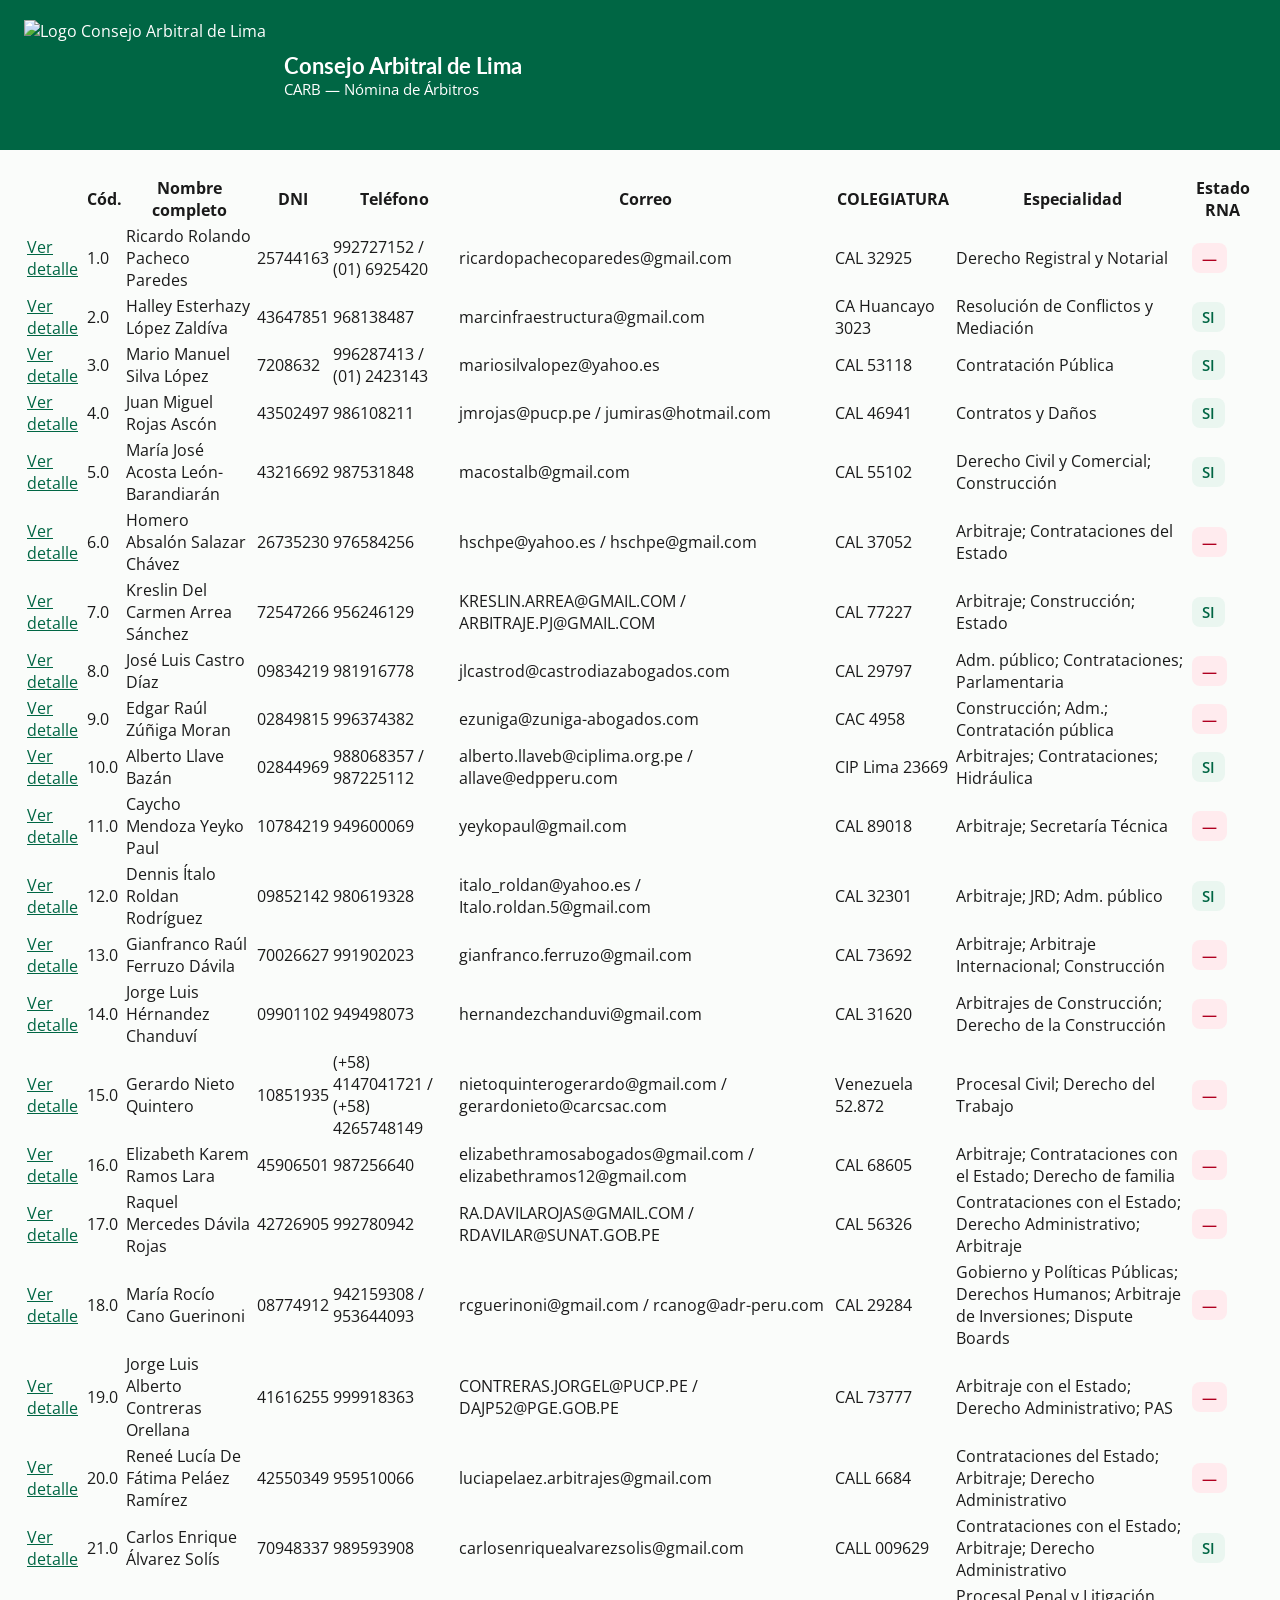
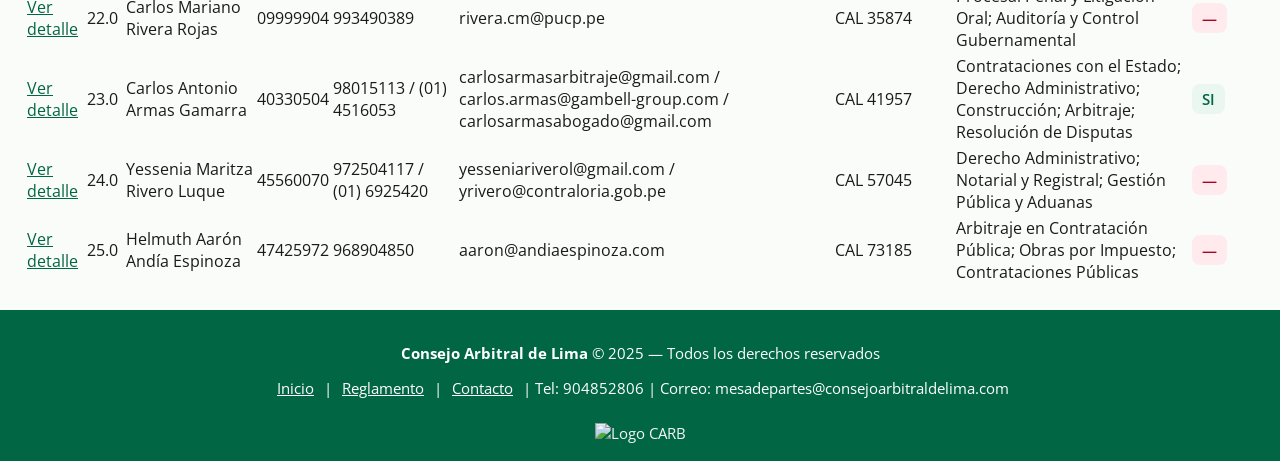
==== Arbitros.html @ 870c0540 "Rename file from 'Nomina de Arbitros para Mesa Virtual.html' to 'Arbitros.html'" ====
<!DOCTYPE html>
<html lang="es">
<head>
<meta charset="utf-8" />
<title>Nómina de Árbitros — Consejo Arbitral de Lima</title>
<meta name="viewport" content="width=device-width, initial-scale=1" />
<link href="https://fonts.googleapis.com/css2?family=Lato:wght@700&family=Open+Sans:wght@400;500&display=swap" rel="stylesheet">
<link rel="stylesheet" href="https://cdn.datatables.net/1.13.6/css/jquery.dataTables.min.css">
<link rel="stylesheet" href="https://cdn.datatables.net/responsive/2.5.0/css/responsive.dataTables.min.css">
<link rel="stylesheet" href="https://cdn.datatables.net/buttons/2.4.1/css/buttons.dataTables.min.css">

<style>
:root{
  --verde: #006644;
  --verde-pastel: #eaf6f0;
  --rojo-suave: #ffebee;
  --fondo: #fafcfa;
  --texto: #1a1a1a;
}
html, body {margin:0; height:100%; background:var(--fondo); color:var(--texto); font-family:'Open Sans',sans-serif;}
.watermark {
  position:fixed; top:50%; left:50%; transform:translate(-50%,-50%);
  width:60vmin; height:60vmin;
  background:url('https://img1.wsimg.com/isteam/ip/ae18afb4-3c73-4098-bfc8-e108d3eff693/blob-802ab36.png/:/rs=w:600,h:450') center/contain no-repeat;
  opacity:0.05; pointer-events:none; z-index:0;
}
.page {position:relative; z-index:1; display:flex; flex-direction:column; min-height:100vh;}
header {
  background:var(--verde); color:white; padding:20px 24px;
  display:flex; align-items:center; justify-content:space-between; flex-wrap:wrap;
}
header .branding {display:flex; align-items:center; gap:18px;}
header img {height:110px; object-fit:contain;}
header h1 {font-family:'Lato',sans-serif; margin:0; font-size:22px;}
header p {margin:0; font-size:15px;}
main {padding:24px; flex:1;}
table.dataTable thead th {background:var(--verde); color:white;}
.badge {padding:5px 10px; border-radius:8px; font-weight:600; font-size:0.95rem;}
.badge.verde {background:var(--verde-pastel); color:var(--verde);}
.badge.rojo {background:var(--rojo-suave); color:#b00020;}
.dt-control {cursor:pointer; color:var(--verde); text-decoration:underline;}
.detalle {background:white; border:1px solid #ddd; padding:12px; border-radius:10px; margin:6px 0;}
footer {
  background:var(--verde); color:white; text-align:center; padding:18px 20px; font-size:15px;
}
footer a {color:white; text-decoration:underline; margin:0 6px;}
footer img {height:120px; margin-top:10px; opacity:0.95;}
</style>
</head>
<body>
<div class="watermark" aria-hidden="true"></div>
<div class="page">
  <header>
    <div class="branding">
      <img src="https://img1.wsimg.com/isteam/ip/ae18afb4-3c73-4098-bfc8-e108d3eff693/blob-802ab36.png/:/rs=w:600,h:450" alt="Logo Consejo Arbitral de Lima" />
      <div>
        <h1>Consejo Arbitral de Lima</h1>
        <p>CARB — Nómina de Árbitros</p>
      </div>
    </div>
  </header>

  <main>
    <table id="arbitros" class="display nowrap" style="width:100%">
      <thead>
        <tr>
          <th></th><th>Cód.</th><th>Nombre completo</th><th>DNI</th><th>Teléfono</th><th>Correo</th><th>COLEGIATURA</th><th>Especialidad</th><th>Estado RNA</th>
        </tr>
      </thead>
      <tbody>
      <tr data-detalle='{"formacion":"Maestría en Derecho Registral y Notarial (USMP); Abogado PUCP","cursos":"Seminario Derecho y Publicidad; Congreso Internacional de Derecho Procesal","capacitaciones":"","horas":"—"}'>
        <td class="dt-control">Ver detalle</td><td>1.0</td><td>Ricardo Rolando Pacheco Paredes</td><td>25744163</td><td>992727152 / (01) 6925420</td><td>ricardopachecoparedes@gmail.com</td><td>CAL 32925</td><td>Derecho Registral y Notarial</td><td><span class="badge rojo">—</span></td>
      </tr>
      <tr data-detalle='{"formacion":"UPLA Derecho; Maestría en Resolución de Conflictos y Mediación","cursos":"Contratos estandarizados; Negociación Colectiva (32h); Arbitraje en contrataciones del Estado","capacitaciones":"Conflictos socio-ambientales; Contrataciones con el Estado","horas":"1168"}'>
        <td class="dt-control">Ver detalle</td><td>2.0</td><td>Halley Esterhazy López Zaldíva</td><td>43647851</td><td>968138487</td><td>marcinfraestructura@gmail.com</td><td>CA Huancayo 3023</td><td>Resolución de Conflictos y Mediación</td><td><span class="badge verde">SI</span></td>
      </tr>
      <tr data-detalle='{"formacion":"Máster en Derecho de Contratación Pública (UCLM); Doctorado en Derecho (U. Garcilaso)","cursos":"Diplomados en contratación pública y derecho administrativo","capacitaciones":"+40 seminarios y congresos en arbitraje y construcción","horas":"5299"}'>
        <td class="dt-control">Ver detalle</td><td>3.0</td><td>Mario Manuel Silva López</td><td>7208632</td><td>996287413 / (01) 2423143</td><td>mariosilvalopez@yahoo.es</td><td>CAL 53118</td><td>Contratación Pública</td><td><span class="badge verde">SI</span></td>
      </tr>
      <tr data-detalle='{
        "formacion":"Máster en Contratación Pública; Especialización en Derecho de Contratos y Daños; Gerencia de Proyectos de Infraestructura; Derecho de la Construcción",
        "cursos":"Programas en arbitraje (120h), contratación pública (171–384h), obras públicas (384h)",
        "capacitaciones":"Arbitraje en Lima, UPC, PUCP y ESAN",
        "horas":"2487.4"
      }'>
        <td class="dt-control">Ver detalle</td>
        <td>4.0</td>
        <td>Juan Miguel Rojas Ascón</td>
        <td>43502497</td>
        <td>986108211</td>
        <td>jmrojas@pucp.pe / jumiras@hotmail.com</td>
        <td>CAL 46941</td>
        <td>Contratos y Daños</td>
        <td><span class="badge verde">SI</span></td>
      </tr>
      <tr data-detalle='{
        "formacion":"Titulada en Derecho (U. Lima)",
        "cursos":"Arbitraje internacional, arbitraje con el Estado, simposios y programas de especialización en arbitraje comercial",
        "capacitaciones":"CBAr-ITA-CCBC Joint Conference; diversos simposios",
        "horas":"—"
      }'>
        <td class="dt-control">Ver detalle</td>
        <td>5.0</td>
        <td>María José Acosta León-Barandiarán</td>
        <td>43216692</td>
        <td>987531848</td>
        <td>macostalb@gmail.com</td>
        <td>CAL 55102</td>
        <td>Derecho Civil y Comercial; Construcción</td>
        <td><span class="badge verde">SI</span></td>
      </tr>
      <tr data-detalle='{
        "formacion":"UPN Derecho; Maestría UN Cajamarca; Doctorado UPN Trujillo; múltiples especializaciones",
        "cursos":"Contrataciones del Estado; Derecho Administrativo para Árbitros; Arbitraje; formación de conciliadores",
        "capacitaciones":"+30 cursos y congresos en arbitraje, inversiones y DRBF",
        "horas":"769"
      }'>
        <td class="dt-control">Ver detalle</td>
        <td>6.0</td>
        <td>Homero Absalón Salazar Chávez</td>
        <td>26735230</td>
        <td>976584256</td>
        <td>hschpe@yahoo.es / hschpe@gmail.com</td>
        <td>CAL 37052</td>
        <td>Arbitraje; Contrataciones del Estado</td>
        <td><span class="badge rojo">—</span></td>
      </tr>
      <tr data-detalle='{
        "formacion":"Master in Business and Company Law; Maestría en Solución de Conflictos; Derecho Civil",
        "cursos":"Arbitraje comercial internacional; Derecho Administrativo (120h); JRD; construcción",
        "capacitaciones":"+15 congresos y seminarios (Bocconi, IPA, etc.)",
        "horas":"567"
      }'>
        <td class="dt-control">Ver detalle</td>
        <td>7.0</td>
        <td>Kreslin Del Carmen Arrea Sánchez</td>
        <td>72547266</td>
        <td>956246129</td>
        <td>KRESLIN.ARREA@GMAIL.COM / ARBITRAJE.PJ@GMAIL.COM</td>
        <td>CAL 77227</td>
        <td>Arbitraje; Construcción; Estado</td>
        <td><span class="badge verde">SI</span></td>
      </tr>
      <tr data-detalle='{
        "formacion":"Abogado (USMP); Maestría en Derecho Procesal General (USMP)",
        "cursos":"Programas en derecho administrativo y contrataciones; JRD; arbitraje internacional",
        "capacitaciones":"+15 eventos y semanas arbitrales",
        "horas":"1722.5"
      }'>
        <td class="dt-control">Ver detalle</td>
        <td>8.0</td>
        <td>José Luis Castro Díaz</td>
        <td>09834219</td>
        <td>981916778</td>
        <td>jlcastrod@castrodiazabogados.com</td>
        <td>CAL 29797</td>
        <td>Adm. público; Contrataciones; Parlamentaria</td>
        <td><span class="badge rojo">—</span></td>
      </tr>
      <tr data-detalle='{
        "formacion":"Abogado (U. Piura); Maestría en Derecho de la Empresa (PUCP); Especialización en Derecho de la Construcción; JRD sector construcción",
        "cursos":"Programa de especialización en derecho de la construcción; PMO; Dispute Boards; contrataciones del Estado",
        "capacitaciones":"PUCP, CCL, seminarios en arbitraje y construcción",
        "horas":"1502"
      }'>
        <td class="dt-control">Ver detalle</td>
        <td>9.0</td>
        <td>Edgar Raúl Zúñiga Moran</td>
        <td>02849815</td>
        <td>996374382</td>
        <td>ezuniga@zuniga-abogados.com</td>
        <td>CAC 4958</td>
        <td>Construcción; Adm.; Contratación pública</td>
        <td><span class="badge rojo">—</span></td>
      </tr>
      <tr data-detalle='{
        "formacion":"Ingeniero Civil (PUCP); Especialización en Represas y Estructuras Hidráulicas (Munich); Maestría en Project Management (Barcelona)",
        "cursos":"Arbitrajes; Contrataciones con el Estado; Hidráulica y Modelos; JRD; ISO 9001/37001; MS Project",
        "capacitaciones":"+40 actividades técnicas y de arbitraje",
        "horas":"1434"
      }'>
        <td class="dt-control">Ver detalle</td>
        <td>10.0</td>
        <td>Alberto Llave Bazán</td>
        <td>02844969</td>
        <td>988068357 / 987225112</td>
        <td>alberto.llaveb@ciplima.org.pe / allave@edpperu.com</td>
        <td>CIP Lima 23669</td>
        <td>Arbitrajes; Contrataciones; Hidráulica</td>
        <td><span class="badge verde">SI</span></td>
      </tr>
      <tr data-detalle='{
        "formacion":"Bachiller y Abogado (UPCIE); Maestría en Gerencia Empresarial (en curso)",
        "cursos":"Diplomado en arbitraje (120h); Secretaría Arbitral; múltiples cursos de arbitraje y auditorías ISO",
        "capacitaciones":"Amplia lista (penal, administrativo, gestión pública, psicología forense, etc.)",
        "horas":"1742"
      }'>
        <td class="dt-control">Ver detalle</td>
        <td>11.0</td>
        <td>Caycho Mendoza Yeyko Paul</td>
        <td>10784219</td>
        <td>949600069</td>
        <td>yeykopaul@gmail.com</td>
        <td>CAL 89018</td>
        <td>Arbitraje; Secretaría Técnica</td>
        <td><span class="badge rojo">—</span></td>
      </tr>
      <tr data-detalle='{
        "formacion":"Abogado (UNMSM); Maestría en Derecho Civil y Comercial (UNFV)",
        "cursos":"Arbitraje contrataciones públicas; Derecho administrativo; JRD; Energía y concesiones",
        "capacitaciones":"PUCP, ESAN, UCH, UNMSM; post títulos en derecho público y contratación estatal",
        "horas":"—"
      }'>
        <td class="dt-control">Ver detalle</td>
        <td>12.0</td>
        <td>Dennis Ítalo Roldan Rodríguez</td>
        <td>09852142</td>
        <td>980619328</td>
        <td>italo_roldan@yahoo.es / Italo.roldan.5@gmail.com</td>
        <td>CAL 32301</td>
        <td>Arbitraje; JRD; Adm. público</td>
        <td><span class="badge verde">SI</span></td>
      </tr>
      <tr data-detalle='{
        "formacion":"USMP Maestría en Solución de Conflictos; UNIR (España) Máster en Arbitraje Internacional; UNMSM Maestría en Derecho Civil y Comercial; Universidades México/España maestría en diseño y dirección de proyectos",
        "cursos":"Ética e integridad pública; APPs y Obras por Impuestos; G2G; Gestión de riesgos; Invierte.pe; Derecho civil y corporativo; Gestión de proyectos (PMI, PMBOK, Agile); FIDIC/NEC; BIM; JRD y DAB; Derecho de la construcción",
        "capacitaciones":"Amplia agenda en contratos, construcción, arbitraje internacional, compliance, gestión de proyectos y riesgo; congresos de derecho de la construcción",
        "horas":"10355"
      }'>
        <td class="dt-control">Ver detalle</td>
        <td>13.0</td>
        <td>Gianfranco Raúl Ferruzo Dávila</td>
        <td>70026627</td>
        <td>991902023</td>
        <td>gianfranco.ferruzo@gmail.com</td>
        <td>CAL 73692</td>
        <td>Arbitraje; Arbitraje Internacional; Construcción</td>
        <td><span class="badge rojo">—</span></td>
      </tr>
      <tr data-detalle='{
        "formacion":"UNMSM Derecho y Ciencias Políticas; PUCP Maestría en Derecho Civil; USMP Maestría en Gestión Pública; ECIM Madrid Máster en Gerencia Pública; UPC Maestría en Regulación",
        "cursos":"Derecho Administrativo Sancionador; MASC y laudos en infraestructura; APPs; Compliance; Impacto regulatorio; Gestión pública",
        "capacitaciones":"Congresos internacionales de contrataciones públicas, JRD, DABs y arbitraje; foros BID/AMCHAM; programas de especialización en derecho de la construcción; múltiples seminarios en regulación y APPs",
        "horas":"—"
      }'>
        <td class="dt-control">Ver detalle</td>
        <td>14.0</td>
        <td>Jorge Luis Hérnandez Chanduví</td>
        <td>09901102</td>
        <td>949498073</td>
        <td>hernandezchanduvi@gmail.com</td>
        <td>CAL 31620</td>
        <td>Arbitrajes de Construcción; Derecho de la Construcción</td>
        <td><span class="badge rojo">—</span></td>
      </tr>
      <tr data-detalle='{
        "formacion":"Abogado UCAT (Venezuela); Doctor en Derecho (Honoris Causa); Magíster en Derecho de la Empresa; Magíster en Derecho Internacional Público; Postgrado en Procesal Civil y Trabajo; diplomados en conciliación y arbitraje",
        "cursos":"Derecho comparado; introducción al arbitraje internacional; liderazgo gremial",
        "capacitaciones":"Formación en conciliación extrajudicial y actualización en derecho",
        "horas":"—"
      }'>
        <td class="dt-control">Ver detalle</td>
        <td>15.0</td>
        <td>Gerardo Nieto Quintero</td>
        <td>10851935</td>
        <td>(+58) 4147041721 / (+58) 4265748149</td>
        <td>nietoquinterogerardo@gmail.com / gerardonieto@carcsac.com</td>
        <td>Venezuela 52.872</td>
        <td>Procesal Civil; Derecho del Trabajo</td>
        <td><span class="badge rojo">—</span></td>
      </tr>
      <tr data-detalle='{
        "formacion":"USMP Derecho (especialización corporativa); postgrados en arbitraje con el Estado y derecho administrativo; máster oficial en arbitraje internacional (UNIR); MBA en gestión de proyectos de construcción (Cerem/URJC)",
        "cursos":"Amplio portafolio en contrataciones del Estado, derecho administrativo, JRD, FIDIC/NEC; arbitraje internacional; conciliación extrajudicial",
        "capacitaciones":"Congresos de contratación pública y arbitraje, desayunos y webinars IPA/CIAR; programas de derecho de la construcción; formación de adjudicadores; múltiples eventos especializados",
        "horas":"2305"
      }'>
        <td class="dt-control">Ver detalle</td>
        <td>16.0</td>
        <td>Elizabeth Karem Ramos Lara</td>
        <td>45906501</td>
        <td>987256640</td>
        <td>elizabethramosabogados@gmail.com / elizabethramos12@gmail.com</td>
        <td>CAL 68605</td>
        <td>Arbitraje; Contrataciones con el Estado; Derecho de familia</td>
        <td><span class="badge rojo">—</span></td>
      </tr>
      <tr data-detalle='{
        "formacion":"UNMSM Abogada; ESAN Magíster en Finanzas y Derecho Corporativo; USMP Maestría en Gestión Pública (egresada)",
        "cursos":"JRD (PUCP); PM4R BID; derecho administrativo y contencioso; arbitraje en contrataciones con el Estado; gobierno digital",
        "capacitaciones":"Especializaciones prácticas en contrataciones con el Estado y derecho administrativo para árbitros; conferencias internacionales",
        "horas":"—"
      }'>
        <td class="dt-control">Ver detalle</td>
        <td>17.0</td>
        <td>Raquel Mercedes Dávila Rojas</td>
        <td>42726905</td>
        <td>992780942</td>
        <td>RA.DAVILAROJAS@GMAIL.COM / RDAVILAR@SUNAT.GOB.PE</td>
        <td>CAL 56326</td>
        <td>Contrataciones con el Estado; Derecho Administrativo; Arbitraje</td>
        <td><span class="badge rojo">—</span></td>
      </tr>
      <tr data-detalle='{
        "formacion":"U. Lima Derecho; PUCP Maestría en Derecho con mención en Política Jurisdiccional; múltiples masters (MBA) y doctorados en Costa Rica y España; diplomados en comercio internacional y mediación",
        "cursos":"Amplísimo catálogo en obligaciones y contratos, derechos humanos, sostenibilidad, conciliación, arbitraje internacional e inversiones, derecho administrativo, contrataciones públicas, JRD",
        "capacitaciones":"Más de 90 eventos y programas en arbitraje, mediación, conciliación, gestión pública y derechos humanos (ONU, BID, IPA, PUCP, etc.)",
        "horas":"—"
      }'>
        <td class="dt-control">Ver detalle</td>
        <td>18.0</td>
        <td>María Rocío Cano Guerinoni</td>
        <td>08774912</td>
        <td>942159308 / 953644093</td>
        <td>rcguerinoni@gmail.com / rcanog@adr-peru.com</td>
        <td>CAL 29284</td>
        <td>Gobierno y Políticas Públicas; Derechos Humanos; Arbitraje de Inversiones; Dispute Boards</td>
        <td><span class="badge rojo">—</span></td>
      </tr>
      <tr data-detalle='{
        "formacion":"PUCP Abogado; estudios de maestría en derecho civil; MBA URJC (España, reconocido por SUNEDU)",
        "cursos":"Arbitraje en contrataciones con el Estado (120–200h); derecho administrativo y PAS (120h); gestión pública; contrataciones del Estado (240h); gestión de riesgos",
        "capacitaciones":"Programas intensivos en gestión pública y contratación estatal",
        "horas":"920"
      }'>
        <td class="dt-control">Ver detalle</td>
        <td>19.0</td>
        <td>Jorge Luis Alberto Contreras Orellana</td>
        <td>41616255</td>
        <td>999918363</td>
        <td>CONTRERAS.JORGEL@PUCP.PE / DAJP52@PGE.GOB.PE</td>
        <td>CAL 73777</td>
        <td>Arbitraje con el Estado; Derecho Administrativo; PAS</td>
        <td><span class="badge rojo">—</span></td>
      </tr>
      <tr data-detalle='{
        "formacion":"UN Pedro Ruiz Gallo Derecho; UCV Título de abogado; Maestría en Gestión Pública; UNIR Maestría en Arbitraje Internacional",
        "cursos":"Arbitraje comercial e internacional; JRD; contrataciones del Estado; simplificación administrativa; conciliación extrajudicial; derecho de construcción",
        "capacitaciones":"Foros de derechos humanos, agua y saneamiento, gestión pública y EPS; múltiples programas en procedimientos administrativos y control",
        "horas":"1693"
      }'>
        <td class="dt-control">Ver detalle</td>
        <td>20.0</td>
        <td>Reneé Lucía De Fátima Peláez Ramírez</td>
        <td>42550349</td>
        <td>959510066</td>
        <td>luciapelaez.arbitrajes@gmail.com</td>
        <td>CALL 6684</td>
        <td>Contrataciones del Estado; Arbitraje; Derecho Administrativo</td>
        <td><span class="badge rojo">—</span></td>
      </tr>
      <tr data-detalle='{
        "formacion":"UPN Derecho y Ciencias Políticas; Telesup Maestría en Gestión Pública; IEP (España) MBA Dirección General",
        "cursos":"APPs; JRD sector construcción (96h); Modernización del Estado; Derecho Administrativo para Árbitros (120h); Arbitraje en contrataciones del Estado (120h); democracia y políticas públicas",
        "capacitaciones":"Congresos y seminarios en arbitraje, filosofía y teoría del derecho; programas de liderazgo y gestión empresarial",
        "horas":"960"
      }'>
        <td class="dt-control">Ver detalle</td>
        <td>21.0</td>
        <td>Carlos Enrique Álvarez Solís</td>
        <td>70948337</td>
        <td>989593908</td>
        <td>carlosenriquealvarezsolis@gmail.com</td>
        <td>CALL 009629</td>
        <td>Contrataciones con el Estado; Arbitraje; Derecho Administrativo</td>
        <td><span class="badge verde">SI</span></td>
      </tr>
      <tr data-detalle='{
        "formacion":"PUCP Derecho y Ciencias Políticas; Maestría en Derecho de la Empresa (PUCP, alumno); Maestría en Derecho Administrativo y Gestión Pública (SJB); doctorado en Derecho (USIL)",
        "cursos":"Formación de árbitros en contratación pública (120h); programa en arbitraje con el Estado (120h); gestión estratégica de contrataciones (U. Lima)",
        "capacitaciones":"Cursos OSCE y postgrados en gestión de contrataciones",
        "horas":"240"
      }'>
        <td class="dt-control">Ver detalle</td>
        <td>22.0</td>
        <td>Carlos Mariano Rivera Rojas</td>
        <td>09999904</td>
        <td>993490389</td>
        <td>rivera.cm@pucp.pe</td>
        <td>CAL 35874</td>
        <td>Procesal Penal y Litigación Oral; Auditoría y Control Gubernamental</td>
        <td><span class="badge rojo">—</span></td>
      </tr>
      <tr data-detalle='{
        "formacion":"PUCP Estudios Generales Letras y Derecho; La Sapienza (Roma) Maestría en Organización y Funcionamiento de la Administración Pública",
        "cursos":"Formación de adjudicadores NEC/FIDIC/LCE (100h); JRD sector construcción (100h); contratos estándares de construcción (24h); arbitraje con el Estado (120h); gestión de obras públicas (40h); derecho de la construcción (120h); derecho administrativo para árbitros (120h); contrataciones con el Estado (120h)",
        "capacitaciones":"Programas especializados en construcción y contratación pública",
        "horas":"864"
      }'>
        <td class="dt-control">Ver detalle</td>
        <td>23.0</td>
        <td>Carlos Antonio Armas Gamarra</td>
        <td>40330504</td>
        <td>98015113 / (01) 4516053</td>
        <td>carlosarmasarbitraje@gmail.com / carlos.armas@gambell-group.com / carlosarmasabogado@gmail.com</td>
        <td>CAL 41957</td>
        <td>Contrataciones con el Estado; Derecho Administrativo; Construcción; Arbitraje; Resolución de Disputas</td>
        <td><span class="badge verde">SI</span></td>
      </tr>
      <tr data-detalle='{
        "formacion":"U. Alas Peruanas Abogada; agente de Aduanas INDESTA; PUCP Maestría en Ciencia Política y Gobierno (Políticas Públicas y Gestión Pública)",
        "cursos":"Gestión patrimonial y abastecimiento; derecho administrativo sancionador; gestión pública; contrataciones del Estado durante ejecución; derecho inmobiliario y registral; aduanero; SIAF/SIGA/gestión de bienes",
        "capacitaciones":"Jornadas SPIJ; reforma del Estado; valoración aduanera; múltiples programas de gestión pública y administración de bienes",
        "horas":"2466"
      }'>
        <td class="dt-control">Ver detalle</td>
        <td>24.0</td>
        <td>Yessenia Maritza Rivero Luque</td>
        <td>45560070</td>
        <td>972504117 / (01) 6925420</td>
        <td>yesseniariverol@gmail.com / yrivero@contraloria.gob.pe</td>
        <td>CAL 57045</td>
        <td>Derecho Administrativo; Notarial y Registral; Gestión Pública y Aduanas</td>
        <td><span class="badge rojo">—</span></td>
      </tr>
      <tr data-detalle='{
        "formacion":"UPC Titulado en Derecho; ESAN Especialización en Arbitraje en Contratación Pública; U. Continental Diplomado en Derecho Administrativo; Escuela Nacional de Control Obras por Impuestos; UPC Programas en Contrataciones Públicas; formación FIDIC; Maestría en Contratación Pública (en curso); Especialización en Derecho de la Construcción (en curso)",
        "cursos":"Resolución de controversias FIDIC (16h); programas en contrataciones con el Estado (124h); derecho administrativo (128h); arbitraje con el Estado (120h)",
        "capacitaciones":"Entrenamientos en contratación pública y resolución de controversias",
        "horas":"388"
      }'>
        <td class="dt-control">Ver detalle</td>
        <td>25.0</td>
        <td>Helmuth Aarón Andía Espinoza</td>
        <td>47425972</td>
        <td>968904850</td>
        <td>aaron@andiaespinoza.com</td>
        <td>CAL 73185</td>
        <td>Arbitraje en Contratación Pública; Obras por Impuesto; Contrataciones Públicas</td>
        <td><span class="badge rojo">—</span></td>
      </tr>
                                                                        
  
            
        
      
      <!-- ...continúa con las filas 4 a 25 siguiendo el mismo patrón... -->
      </tbody>
    </table>
  </main>

  <footer>
    <p><strong>Consejo Arbitral de Lima</strong> &copy; 2025 — Todos los derechos reservados</p>
    <p>
      <a href="https://consejoarbitraldelima.com/">Inicio</a> |
      <a href="#">Reglamento</a> |
      <a href="#">Contacto</a> |
      <span>Tel: 904852806</span> |
      <span>Correo: mesadepartes@consejoarbitraldelima.com</span>
    </p>
    <img src="https://img1.wsimg.com/isteam/ip/ae18afb4-3c73-4098-bfc8-e108d3eff693/blob-802ab36.png/:/rs=w:600,h:450" alt="Logo CARB" />
  </footer>
</div>

<script src="https://code.jquery.com/jquery-3.7.1.min.js"></script>
<script src="https://cdn.datatables.net/1.13.6/js/jquery.dataTables.min.js"></script>
<script src="https://cdn.datatables.net/responsive/2.5.0/js/dataTables.responsive.min.js"></script>
<script src="https://cdn.datatables.net/buttons/2.4.1/js/dataTables.buttons.min.js"></script>
<script src="https://cdn.datatables.net/buttons/2.4.1/js/buttons.html5.min.js"></script>
<script src="https://cdn.datatables.net/buttons/2.4.1/js/buttons.print.min.js"></script>
<script src="https://cdnjs.cloudflare.com/ajax/libs/jszip/3.10.1/jszip.min.js"></script>
<script src="https://cdnjs.cloudflare.com/ajax/libs/pdfmake/0.2.7/pdfmake.min.js"></script>
<script src="https://cdnjs.cloudflare.com/ajax/libs/pdfmake/0.2.7/vfs_fonts.js"></script>

<script>
function formatDetalle(rowData) {
  const d = rowData._detalle || {}
  return `
    <div class="detalle">
      <h3>${rowData.Nombre || ''}</h3>
      <p><strong>Formación:</strong> ${d.formacion || '—'}</p>
      <p><strong>Cursos:</strong> ${d.cursos || '—'}</p>
      <p><strong>Capacitaciones:</strong> ${d.capacitaciones || '—'}</p>
      <p><strong>Total horas:</strong> ${d.horas || '—'}</p>
    </div>`;
}

$(document).ready(function () {
  $('#arbitros tbody tr').each(function () {
    const $tr = $(this);
    const detalleAttr = $tr.attr('data-detalle');
    const detalleObj = JSON.parse(detalleAttr || '{}');
    const cells = $tr.children('td');
    const rowData = {
      Nombre: cells.eq(2).text().trim(),
      Especialidad: cells.eq(7).text().trim(),
      _detalle: detalleObj
    };
    $tr.data('rowData', rowData);
  });

  const table = $('#arbitros').DataTable({
    responsive: true,
    pageLength: 10,
    dom: 'Bfrtip',
    buttons: [
      { extend: 'excelHtml5', text: 'Excel', exportOptions: { columns: ':visible' } },
      { extend: 'pdfHtml5', text: 'PDF' },
      { extend: 'print', text: 'Imprimir' }
    ],
    language: { url: 'https://cdn.datatables.net/plug-ins/1.13.6/i18n/es-ES.json' }
  });

  $('#arbitros tbody').on('click', 'td.dt-control', function () {
    const tr = $(this).closest('tr');
    const row = table.row(tr);
    if (row.child.isShown()) {
      row.child.hide();
      tr.removeClass('shown');
      $(this).text('Ver detalle');
    } else {
      const data = tr.data('rowData') || {};
      row.child(formatDetalle(data)).show();
      tr.addClass('shown');
      $(this).text('Ocultar detalle');
    }
  });
});
</script>
</body>
</html>
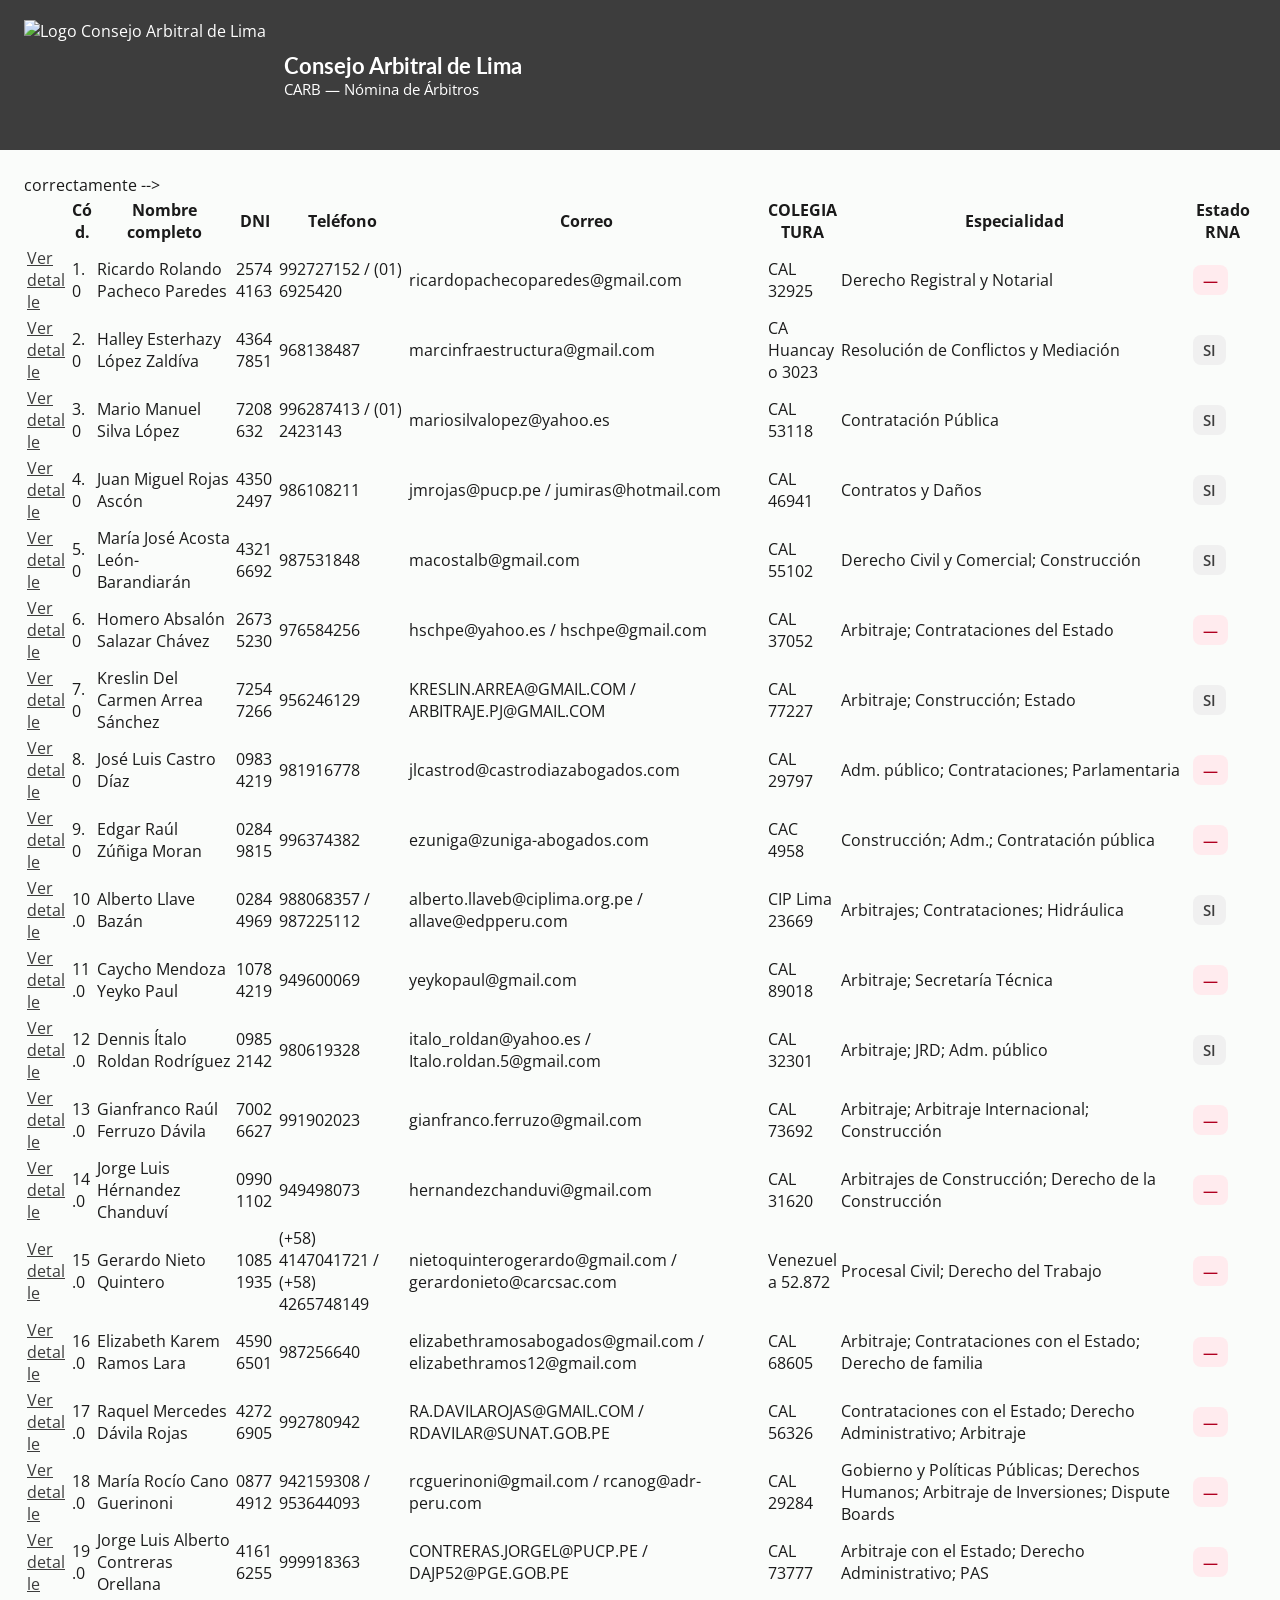
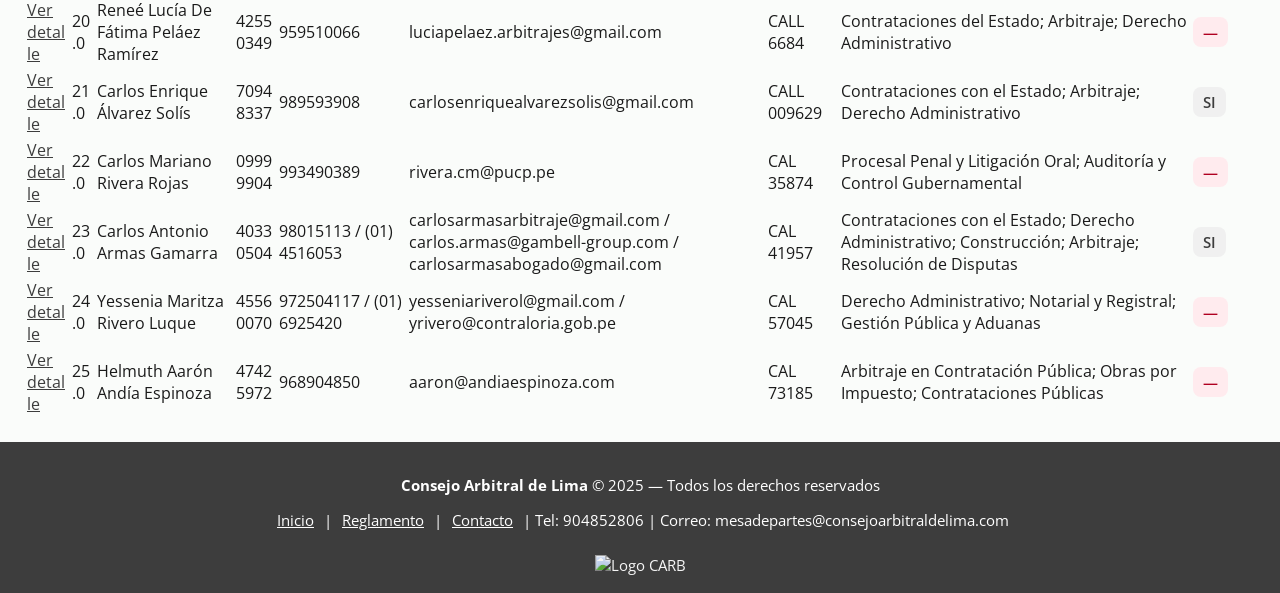
==== commit dfd762ec: "Update Arbitros.html" ====
--- a/Arbitros.html
+++ b/Arbitros.html
@@ -8,43 +8,88 @@
 <link rel="stylesheet" href="https://cdn.datatables.net/1.13.6/css/jquery.dataTables.min.css">
 <link rel="stylesheet" href="https://cdn.datatables.net/responsive/2.5.0/css/responsive.dataTables.min.css">
 <link rel="stylesheet" href="https://cdn.datatables.net/buttons/2.4.1/css/buttons.dataTables.min.css">
-
 <style>
 :root{
-  --verde: #006644;
-  --verde-pastel: #eaf6f0;
+  --gris-elegante: #3d3d3d;   /* gris oscuro */
+  --gris-claro: #f0f0f0;      /* gris claro para badges */
   --rojo-suave: #ffebee;
   --fondo: #fafcfa;
   --texto: #1a1a1a;
 }
-html, body {margin:0; height:100%; background:var(--fondo); color:var(--texto); font-family:'Open Sans',sans-serif;}
+
+html, body {
+  margin:0;
+  height:100%;
+  background:var(--fondo);
+  color:var(--texto);
+  font-family:'Open Sans',sans-serif;
+}
+
 .watermark {
-  position:fixed; top:50%; left:50%; transform:translate(-50%,-50%);
-  width:60vmin; height:60vmin;
+  position:fixed;
+  top:50%;
+  left:50%;
+  transform:translate(-50%,-50%);
+  width:60vmin;
+  height:60vmin;
   background:url('https://img1.wsimg.com/isteam/ip/ae18afb4-3c73-4098-bfc8-e108d3eff693/blob-802ab36.png/:/rs=w:600,h:450') center/contain no-repeat;
-  opacity:0.05; pointer-events:none; z-index:0;
-}
+  opacity:0.05;
+  pointer-events:none;
+  z-index:0;
+}
+
 .page {position:relative; z-index:1; display:flex; flex-direction:column; min-height:100vh;}
+
 header {
-  background:var(--verde); color:white; padding:20px 24px;
-  display:flex; align-items:center; justify-content:space-between; flex-wrap:wrap;
-}
+  background:var(--gris-elegante);
+  color:white;
+  padding:20px 24px;
+  display:flex;
+  align-items:center;
+  justify-content:space-between;
+  flex-wrap:wrap;
+}
+
 header .branding {display:flex; align-items:center; gap:18px;}
 header img {height:110px; object-fit:contain;}
 header h1 {font-family:'Lato',sans-serif; margin:0; font-size:22px;}
 header p {margin:0; font-size:15px;}
+
 main {padding:24px; flex:1;}
-table.dataTable thead th {background:var(--verde); color:white;}
+
+table.dataTable thead th {background:var(--gris-elegante); color:white;}
+
 .badge {padding:5px 10px; border-radius:8px; font-weight:600; font-size:0.95rem;}
-.badge.verde {background:var(--verde-pastel); color:var(--verde);}
+.badge.verde {background:var(--gris-claro); color:var(--gris-elegante);}
 .badge.rojo {background:var(--rojo-suave); color:#b00020;}
-.dt-control {cursor:pointer; color:var(--verde); text-decoration:underline;}
+
+.dt-control {cursor:pointer; color:var(--gris-elegante); text-decoration:underline;}
+
 .detalle {background:white; border:1px solid #ddd; padding:12px; border-radius:10px; margin:6px 0;}
+
 footer {
-  background:var(--verde); color:white; text-align:center; padding:18px 20px; font-size:15px;
-}
+  background:var(--gris-elegante);
+  color:white;
+  text-align:center;
+  padding:18px 20px;
+  font-size:15px;
+}
+
 footer a {color:white; text-decoration:underline; margin:0 6px;}
 footer img {height:120px; margin-top:10px; opacity:0.95;}
+
+/* --- Fix responsive table --- */
+#arbitros {
+  width: 100%;
+  table-layout: auto;
+}
+.dataTables_wrapper {
+  overflow-x: auto;
+}
+#arbitros td, #arbitros th {
+  white-space: normal;
+  word-break: break-word;
+}
 </style>
 </head>
 <body>
@@ -61,7 +106,7 @@
   </header>
 
   <main>
-    <table id="arbitros" class="display nowrap" style="width:100%">
+    <table id="arbitros" class="display" style="width:100%">
       <thead>
         <tr>
           <th></th><th>Cód.</th><th>Nombre completo</th><th>DNI</th><th>Teléfono</th><th>Correo</th><th>COLEGIATURA</th><th>Especialidad</th><th>Estado RNA</th>
@@ -71,10 +116,10 @@
       <tr data-detalle='{"formacion":"Maestría en Derecho Registral y Notarial (USMP); Abogado PUCP","cursos":"Seminario Derecho y Publicidad; Congreso Internacional de Derecho Procesal","capacitaciones":"","horas":"—"}'>
         <td class="dt-control">Ver detalle</td><td>1.0</td><td>Ricardo Rolando Pacheco Paredes</td><td>25744163</td><td>992727152 / (01) 6925420</td><td>ricardopachecoparedes@gmail.com</td><td>CAL 32925</td><td>Derecho Registral y Notarial</td><td><span class="badge rojo">—</span></td>
       </tr>
-      <tr data-detalle='{"formacion":"UPLA Derecho; Maestría en Resolución de Conflictos y Mediación","cursos":"Contratos estandarizados; Negociación Colectiva (32h); Arbitraje en contrataciones del Estado","capacitaciones":"Conflictos socio-ambientales; Contrataciones con el Estado","horas":"1168"}'>
+      <tr data-detalle='{"formacion":"UPLA Derecho; Maestría en Resolución de Conflictos y Mediación","cursos":"Contratos estandarizados; Negociación Colectiva (32h); Arbitraje en contrataciones del Estado","capacitaciones":"Conflictos socio-ambientales; Contrataciones con el Estado","horas":"1384"}'>
         <td class="dt-control">Ver detalle</td><td>2.0</td><td>Halley Esterhazy López Zaldíva</td><td>43647851</td><td>968138487</td><td>marcinfraestructura@gmail.com</td><td>CA Huancayo 3023</td><td>Resolución de Conflictos y Mediación</td><td><span class="badge verde">SI</span></td>
       </tr>
-      <tr data-detalle='{"formacion":"Máster en Derecho de Contratación Pública (UCLM); Doctorado en Derecho (U. Garcilaso)","cursos":"Diplomados en contratación pública y derecho administrativo","capacitaciones":"+40 seminarios y congresos en arbitraje y construcción","horas":"5299"}'>
+      <tr data-detalle='{"formacion":"Máster en Derecho de Contratación Pública (UCLM); Doctorado en Derecho (U. Garcilaso); Ingeniería Civil (PUCP)","cursos":"Diplomados en contratación pública y derecho administrativo","capacitaciones":"+40 seminarios y congresos en arbitraje y construcción","horas":"5299"}'>
         <td class="dt-control">Ver detalle</td><td>3.0</td><td>Mario Manuel Silva López</td><td>7208632</td><td>996287413 / (01) 2423143</td><td>mariosilvalopez@yahoo.es</td><td>CAL 53118</td><td>Contratación Pública</td><td><span class="badge verde">SI</span></td>
       </tr>
       <tr data-detalle='{
@@ -209,7 +254,7 @@
         "formacion":"Abogado (UNMSM); Maestría en Derecho Civil y Comercial (UNFV)",
         "cursos":"Arbitraje contrataciones públicas; Derecho administrativo; JRD; Energía y concesiones",
         "capacitaciones":"PUCP, ESAN, UCH, UNMSM; post títulos en derecho público y contratación estatal",
-        "horas":"—"
+        "horas":"1809"
       }'>
         <td class="dt-control">Ver detalle</td>
         <td>12.0</td>
@@ -429,12 +474,8 @@
         <td>Arbitraje en Contratación Pública; Obras por Impuesto; Contrataciones Públicas</td>
         <td><span class="badge rojo">—</span></td>
       </tr>
-                                                                        
-  
-            
-        
-      
-      <!-- ...continúa con las filas 4 a 25 siguiendo el mismo patrón... -->
+
+      <!-- Comentario corregido: debe cerrar con --> correctamente -->
       </tbody>
     </table>
   </main>
@@ -463,8 +504,12 @@
 <script src="https://cdnjs.cloudflare.com/ajax/libs/pdfmake/0.2.7/vfs_fonts.js"></script>
 
 <script>
+function safeParseJSON(str) {
+  try { return JSON.parse(str); } catch (e) { return {}; }
+}
+
 function formatDetalle(rowData) {
-  const d = rowData._detalle || {}
+  const d = rowData._detalle || {};
   return `
     <div class="detalle">
       <h3>${rowData.Nombre || ''}</h3>
@@ -479,7 +524,7 @@
   $('#arbitros tbody tr').each(function () {
     const $tr = $(this);
     const detalleAttr = $tr.attr('data-detalle');
-    const detalleObj = JSON.parse(detalleAttr || '{}');
+    const detalleObj = safeParseJSON(detalleAttr || '{}');
     const cells = $tr.children('td');
     const rowData = {
       Nombre: cells.eq(2).text().trim(),
@@ -491,6 +536,7 @@
 
   const table = $('#arbitros').DataTable({
     responsive: true,
+    scrollX: true,
     pageLength: 10,
     dom: 'Bfrtip',
     buttons: [
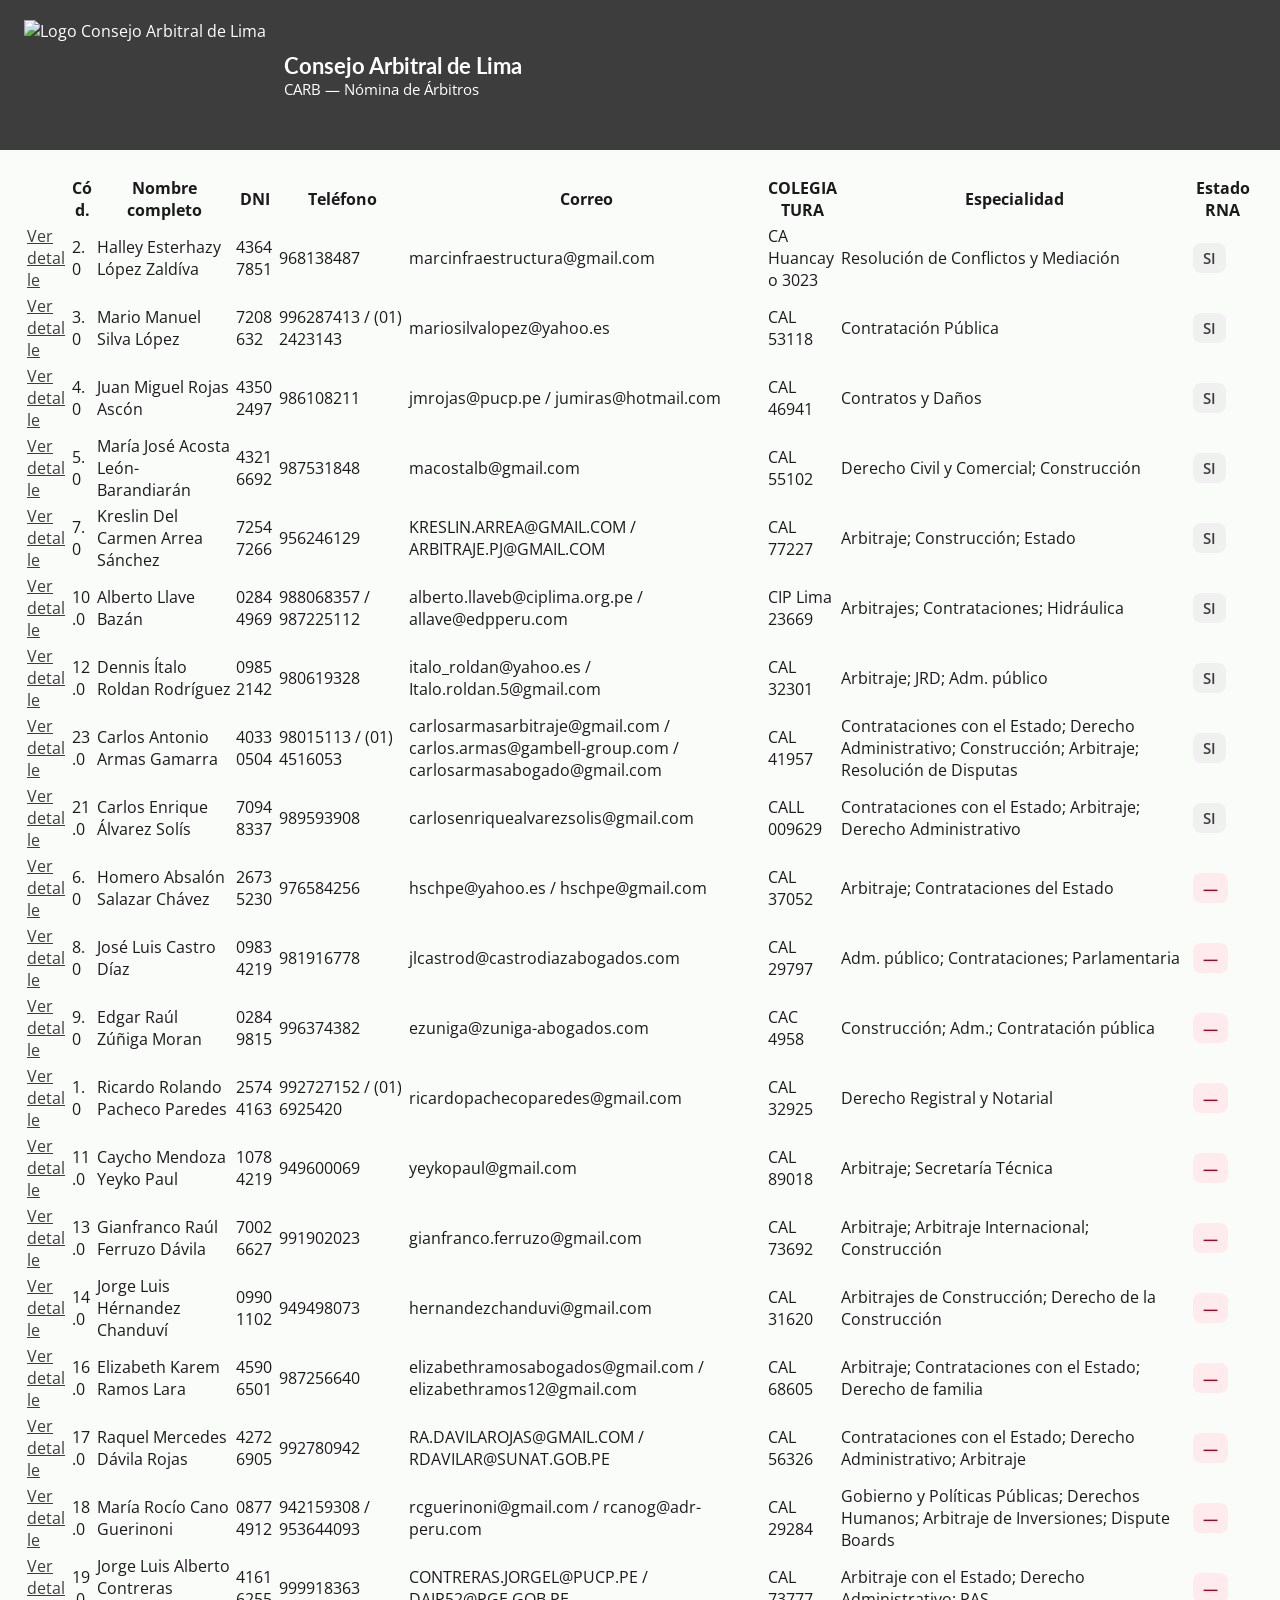
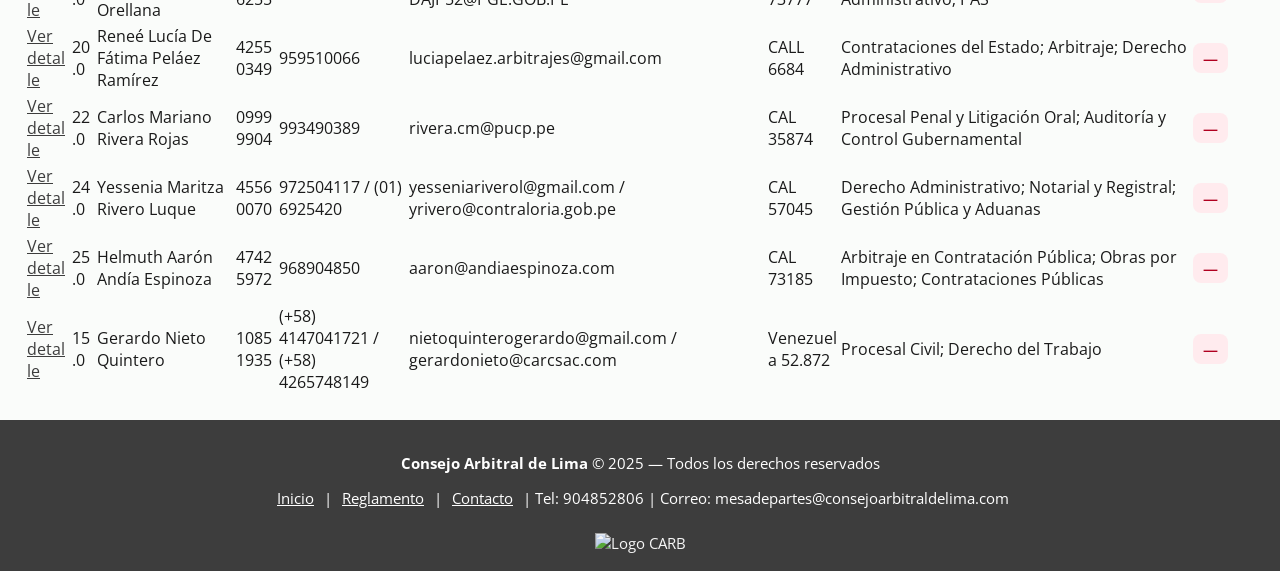
==== commit b076da05: "Update Arbitros.html" ====
--- a/Arbitros.html
+++ b/Arbitros.html
@@ -113,9 +113,6 @@
         </tr>
       </thead>
       <tbody>
-      <tr data-detalle='{"formacion":"Maestría en Derecho Registral y Notarial (USMP); Abogado PUCP","cursos":"Seminario Derecho y Publicidad; Congreso Internacional de Derecho Procesal","capacitaciones":"","horas":"—"}'>
-        <td class="dt-control">Ver detalle</td><td>1.0</td><td>Ricardo Rolando Pacheco Paredes</td><td>25744163</td><td>992727152 / (01) 6925420</td><td>ricardopachecoparedes@gmail.com</td><td>CAL 32925</td><td>Derecho Registral y Notarial</td><td><span class="badge rojo">—</span></td>
-      </tr>
       <tr data-detalle='{"formacion":"UPLA Derecho; Maestría en Resolución de Conflictos y Mediación","cursos":"Contratos estandarizados; Negociación Colectiva (32h); Arbitraje en contrataciones del Estado","capacitaciones":"Conflictos socio-ambientales; Contrataciones con el Estado","horas":"1384"}'>
         <td class="dt-control">Ver detalle</td><td>2.0</td><td>Halley Esterhazy López Zaldíva</td><td>43647851</td><td>968138487</td><td>marcinfraestructura@gmail.com</td><td>CA Huancayo 3023</td><td>Resolución de Conflictos y Mediación</td><td><span class="badge verde">SI</span></td>
       </tr>
@@ -154,6 +151,86 @@
         <td>Derecho Civil y Comercial; Construcción</td>
         <td><span class="badge verde">SI</span></td>
       </tr>
+        <tr data-detalle='{
+        "formacion":"Master in Business and Company Law; Maestría en Solución de Conflictos; Derecho Civil",
+        "cursos":"Arbitraje comercial internacional; Derecho Administrativo (120h); JRD; construcción",
+        "capacitaciones":"+15 congresos y seminarios (Bocconi, IPA, etc.)",
+        "horas":"567"
+      }'>
+        <td class="dt-control">Ver detalle</td>
+        <td>7.0</td>
+        <td>Kreslin Del Carmen Arrea Sánchez</td>
+        <td>72547266</td>
+        <td>956246129</td>
+        <td>KRESLIN.ARREA@GMAIL.COM / ARBITRAJE.PJ@GMAIL.COM</td>
+        <td>CAL 77227</td>
+        <td>Arbitraje; Construcción; Estado</td>
+        <td><span class="badge verde">SI</span></td>
+      </tr>
+         <tr data-detalle='{
+        "formacion":"Ingeniero Civil (PUCP); Especialización en Represas y Estructuras Hidráulicas (Munich); Maestría en Project Management (Barcelona)",
+        "cursos":"Arbitrajes; Contrataciones con el Estado; Hidráulica y Modelos; JRD; ISO 9001/37001; MS Project",
+        "capacitaciones":"+40 actividades técnicas y de arbitraje",
+        "horas":"1434"
+      }'>
+        <td class="dt-control">Ver detalle</td>
+        <td>10.0</td>
+        <td>Alberto Llave Bazán</td>
+        <td>02844969</td>
+        <td>988068357 / 987225112</td>
+        <td>alberto.llaveb@ciplima.org.pe / allave@edpperu.com</td>
+        <td>CIP Lima 23669</td>
+        <td>Arbitrajes; Contrataciones; Hidráulica</td>
+        <td><span class="badge verde">SI</span></td>
+      </tr>
+         <tr data-detalle='{
+        "formacion":"Abogado (UNMSM); Maestría en Derecho Civil y Comercial (UNFV)",
+        "cursos":"Arbitraje contrataciones públicas; Derecho administrativo; JRD; Energía y concesiones",
+        "capacitaciones":"PUCP, ESAN, UCH, UNMSM; post títulos en derecho público y contratación estatal",
+        "horas":"1809"
+      }'>
+        <td class="dt-control">Ver detalle</td>
+        <td>12.0</td>
+        <td>Dennis Ítalo Roldan Rodríguez</td>
+        <td>09852142</td>
+        <td>980619328</td>
+        <td>italo_roldan@yahoo.es / Italo.roldan.5@gmail.com</td>
+        <td>CAL 32301</td>
+        <td>Arbitraje; JRD; Adm. público</td>
+        <td><span class="badge verde">SI</span></td>
+      </tr>
+         <tr data-detalle='{
+        "formacion":"PUCP Estudios Generales Letras y Derecho; La Sapienza (Roma) Maestría en Organización y Funcionamiento de la Administración Pública",
+        "cursos":"Formación de adjudicadores NEC/FIDIC/LCE (100h); JRD sector construcción (100h); contratos estándares de construcción (24h); arbitraje con el Estado (120h); gestión de obras públicas (40h); derecho de la construcción (120h); derecho administrativo para árbitros (120h); contrataciones con el Estado (120h)",
+        "capacitaciones":"Programas especializados en construcción y contratación pública",
+        "horas":"864"
+      }'>
+        <td class="dt-control">Ver detalle</td>
+        <td>23.0</td>
+        <td>Carlos Antonio Armas Gamarra</td>
+        <td>40330504</td>
+        <td>98015113 / (01) 4516053</td>
+        <td>carlosarmasarbitraje@gmail.com / carlos.armas@gambell-group.com / carlosarmasabogado@gmail.com</td>
+        <td>CAL 41957</td>
+        <td>Contrataciones con el Estado; Derecho Administrativo; Construcción; Arbitraje; Resolución de Disputas</td>
+        <td><span class="badge verde">SI</span></td>
+      </tr>
+             <tr data-detalle='{
+        "formacion":"UPN Derecho y Ciencias Políticas; Telesup Maestría en Gestión Pública; IEP (España) MBA Dirección General",
+        "cursos":"APPs; JRD sector construcción (96h); Modernización del Estado; Derecho Administrativo para Árbitros (120h); Arbitraje en contrataciones del Estado (120h); democracia y políticas públicas",
+        "capacitaciones":"Congresos y seminarios en arbitraje, filosofía y teoría del derecho; programas de liderazgo y gestión empresarial",
+        "horas":"960"
+      }'>
+        <td class="dt-control">Ver detalle</td>
+        <td>21.0</td>
+        <td>Carlos Enrique Álvarez Solís</td>
+        <td>70948337</td>
+        <td>989593908</td>
+        <td>carlosenriquealvarezsolis@gmail.com</td>
+        <td>CALL 009629</td>
+        <td>Contrataciones con el Estado; Arbitraje; Derecho Administrativo</td>
+        <td><span class="badge verde">SI</span></td>
+      </tr>
       <tr data-detalle='{
         "formacion":"UPN Derecho; Maestría UN Cajamarca; Doctorado UPN Trujillo; múltiples especializaciones",
         "cursos":"Contrataciones del Estado; Derecho Administrativo para Árbitros; Arbitraje; formación de conciliadores",
@@ -171,22 +248,6 @@
         <td><span class="badge rojo">—</span></td>
       </tr>
       <tr data-detalle='{
-        "formacion":"Master in Business and Company Law; Maestría en Solución de Conflictos; Derecho Civil",
-        "cursos":"Arbitraje comercial internacional; Derecho Administrativo (120h); JRD; construcción",
-        "capacitaciones":"+15 congresos y seminarios (Bocconi, IPA, etc.)",
-        "horas":"567"
-      }'>
-        <td class="dt-control">Ver detalle</td>
-        <td>7.0</td>
-        <td>Kreslin Del Carmen Arrea Sánchez</td>
-        <td>72547266</td>
-        <td>956246129</td>
-        <td>KRESLIN.ARREA@GMAIL.COM / ARBITRAJE.PJ@GMAIL.COM</td>
-        <td>CAL 77227</td>
-        <td>Arbitraje; Construcción; Estado</td>
-        <td><span class="badge verde">SI</span></td>
-      </tr>
-      <tr data-detalle='{
         "formacion":"Abogado (USMP); Maestría en Derecho Procesal General (USMP)",
         "cursos":"Programas en derecho administrativo y contrataciones; JRD; arbitraje internacional",
         "capacitaciones":"+15 eventos y semanas arbitrales",
@@ -218,21 +279,8 @@
         <td>Construcción; Adm.; Contratación pública</td>
         <td><span class="badge rojo">—</span></td>
       </tr>
-      <tr data-detalle='{
-        "formacion":"Ingeniero Civil (PUCP); Especialización en Represas y Estructuras Hidráulicas (Munich); Maestría en Project Management (Barcelona)",
-        "cursos":"Arbitrajes; Contrataciones con el Estado; Hidráulica y Modelos; JRD; ISO 9001/37001; MS Project",
-        "capacitaciones":"+40 actividades técnicas y de arbitraje",
-        "horas":"1434"
-      }'>
-        <td class="dt-control">Ver detalle</td>
-        <td>10.0</td>
-        <td>Alberto Llave Bazán</td>
-        <td>02844969</td>
-        <td>988068357 / 987225112</td>
-        <td>alberto.llaveb@ciplima.org.pe / allave@edpperu.com</td>
-        <td>CIP Lima 23669</td>
-        <td>Arbitrajes; Contrataciones; Hidráulica</td>
-        <td><span class="badge verde">SI</span></td>
+         <tr data-detalle='{"formacion":"Maestría en Derecho Registral y Notarial (USMP); Abogado PUCP","cursos":"Seminario Derecho y Publicidad; Congreso Internacional de Derecho Procesal","capacitaciones":"","horas":"—"}'>
+        <td class="dt-control">Ver detalle</td><td>1.0</td><td>Ricardo Rolando Pacheco Paredes</td><td>25744163</td><td>992727152 / (01) 6925420</td><td>ricardopachecoparedes@gmail.com</td><td>CAL 32925</td><td>Derecho Registral y Notarial</td><td><span class="badge rojo">—</span></td>
       </tr>
       <tr data-detalle='{
         "formacion":"Bachiller y Abogado (UPCIE); Maestría en Gerencia Empresarial (en curso)",
@@ -251,22 +299,6 @@
         <td><span class="badge rojo">—</span></td>
       </tr>
       <tr data-detalle='{
-        "formacion":"Abogado (UNMSM); Maestría en Derecho Civil y Comercial (UNFV)",
-        "cursos":"Arbitraje contrataciones públicas; Derecho administrativo; JRD; Energía y concesiones",
-        "capacitaciones":"PUCP, ESAN, UCH, UNMSM; post títulos en derecho público y contratación estatal",
-        "horas":"1809"
-      }'>
-        <td class="dt-control">Ver detalle</td>
-        <td>12.0</td>
-        <td>Dennis Ítalo Roldan Rodríguez</td>
-        <td>09852142</td>
-        <td>980619328</td>
-        <td>italo_roldan@yahoo.es / Italo.roldan.5@gmail.com</td>
-        <td>CAL 32301</td>
-        <td>Arbitraje; JRD; Adm. público</td>
-        <td><span class="badge verde">SI</span></td>
-      </tr>
-      <tr data-detalle='{
         "formacion":"USMP Maestría en Solución de Conflictos; UNIR (España) Máster en Arbitraje Internacional; UNMSM Maestría en Derecho Civil y Comercial; Universidades México/España maestría en diseño y dirección de proyectos",
         "cursos":"Ética e integridad pública; APPs y Obras por Impuestos; G2G; Gestión de riesgos; Invierte.pe; Derecho civil y corporativo; Gestión de proyectos (PMI, PMBOK, Agile); FIDIC/NEC; BIM; JRD y DAB; Derecho de la construcción",
         "capacitaciones":"Amplia agenda en contratos, construcción, arbitraje internacional, compliance, gestión de proyectos y riesgo; congresos de derecho de la construcción",
@@ -299,6 +331,134 @@
         <td><span class="badge rojo">—</span></td>
       </tr>
       <tr data-detalle='{
+        "formacion":"USMP Derecho (especialización corporativa); postgrados en arbitraje con el Estado y derecho administrativo; máster oficial en arbitraje internacional (UNIR); MBA en gestión de proyectos de construcción (Cerem/URJC)",
+        "cursos":"Amplio portafolio en contrataciones del Estado, derecho administrativo, JRD, FIDIC/NEC; arbitraje internacional; conciliación extrajudicial",
+        "capacitaciones":"Congresos de contratación pública y arbitraje, desayunos y webinars IPA/CIAR; programas de derecho de la construcción; formación de adjudicadores; múltiples eventos especializados",
+        "horas":"2305"
+      }'>
+        <td class="dt-control">Ver detalle</td>
+        <td>16.0</td>
+        <td>Elizabeth Karem Ramos Lara</td>
+        <td>45906501</td>
+        <td>987256640</td>
+        <td>elizabethramosabogados@gmail.com / elizabethramos12@gmail.com</td>
+        <td>CAL 68605</td>
+        <td>Arbitraje; Contrataciones con el Estado; Derecho de familia</td>
+        <td><span class="badge rojo">—</span></td>
+      </tr>
+      <tr data-detalle='{
+        "formacion":"UNMSM Abogada; ESAN Magíster en Finanzas y Derecho Corporativo; USMP Maestría en Gestión Pública (egresada)",
+        "cursos":"JRD (PUCP); PM4R BID; derecho administrativo y contencioso; arbitraje en contrataciones con el Estado; gobierno digital",
+        "capacitaciones":"Especializaciones prácticas en contrataciones con el Estado y derecho administrativo para árbitros; conferencias internacionales",
+        "horas":"—"
+      }'>
+        <td class="dt-control">Ver detalle</td>
+        <td>17.0</td>
+        <td>Raquel Mercedes Dávila Rojas</td>
+        <td>42726905</td>
+        <td>992780942</td>
+        <td>RA.DAVILAROJAS@GMAIL.COM / RDAVILAR@SUNAT.GOB.PE</td>
+        <td>CAL 56326</td>
+        <td>Contrataciones con el Estado; Derecho Administrativo; Arbitraje</td>
+        <td><span class="badge rojo">—</span></td>
+      </tr>
+      <tr data-detalle='{
+        "formacion":"U. Lima Derecho; PUCP Maestría en Derecho con mención en Política Jurisdiccional; múltiples masters (MBA) y doctorados en Costa Rica y España; diplomados en comercio internacional y mediación",
+        "cursos":"Amplísimo catálogo en obligaciones y contratos, derechos humanos, sostenibilidad, conciliación, arbitraje internacional e inversiones, derecho administrativo, contrataciones públicas, JRD",
+        "capacitaciones":"Más de 90 eventos y programas en arbitraje, mediación, conciliación, gestión pública y derechos humanos (ONU, BID, IPA, PUCP, etc.)",
+        "horas":"—"
+      }'>
+        <td class="dt-control">Ver detalle</td>
+        <td>18.0</td>
+        <td>María Rocío Cano Guerinoni</td>
+        <td>08774912</td>
+        <td>942159308 / 953644093</td>
+        <td>rcguerinoni@gmail.com / rcanog@adr-peru.com</td>
+        <td>CAL 29284</td>
+        <td>Gobierno y Políticas Públicas; Derechos Humanos; Arbitraje de Inversiones; Dispute Boards</td>
+        <td><span class="badge rojo">—</span></td>
+      </tr>
+      <tr data-detalle='{
+        "formacion":"PUCP Abogado; estudios de maestría en derecho civil; MBA URJC (España, reconocido por SUNEDU)",
+        "cursos":"Arbitraje en contrataciones con el Estado (120–200h); derecho administrativo y PAS (120h); gestión pública; contrataciones del Estado (240h); gestión de riesgos",
+        "capacitaciones":"Programas intensivos en gestión pública y contratación estatal",
+        "horas":"920"
+      }'>
+        <td class="dt-control">Ver detalle</td>
+        <td>19.0</td>
+        <td>Jorge Luis Alberto Contreras Orellana</td>
+        <td>41616255</td>
+        <td>999918363</td>
+        <td>CONTRERAS.JORGEL@PUCP.PE / DAJP52@PGE.GOB.PE</td>
+        <td>CAL 73777</td>
+        <td>Arbitraje con el Estado; Derecho Administrativo; PAS</td>
+        <td><span class="badge rojo">—</span></td>
+      </tr>
+      <tr data-detalle='{
+        "formacion":"UN Pedro Ruiz Gallo Derecho; UCV Título de abogado; Maestría en Gestión Pública; UNIR Maestría en Arbitraje Internacional",
+        "cursos":"Arbitraje comercial e internacional; JRD; contrataciones del Estado; simplificación administrativa; conciliación extrajudicial; derecho de construcción",
+        "capacitaciones":"Foros de derechos humanos, agua y saneamiento, gestión pública y EPS; múltiples programas en procedimientos administrativos y control",
+        "horas":"1693"
+      }'>
+        <td class="dt-control">Ver detalle</td>
+        <td>20.0</td>
+        <td>Reneé Lucía De Fátima Peláez Ramírez</td>
+        <td>42550349</td>
+        <td>959510066</td>
+        <td>luciapelaez.arbitrajes@gmail.com</td>
+        <td>CALL 6684</td>
+        <td>Contrataciones del Estado; Arbitraje; Derecho Administrativo</td>
+        <td><span class="badge rojo">—</span></td>
+      </tr>
+      <tr data-detalle='{
+        "formacion":"PUCP Derecho y Ciencias Políticas; Maestría en Derecho de la Empresa (PUCP, alumno); Maestría en Derecho Administrativo y Gestión Pública (SJB); doctorado en Derecho (USIL)",
+        "cursos":"Formación de árbitros en contratación pública (120h); programa en arbitraje con el Estado (120h); gestión estratégica de contrataciones (U. Lima)",
+        "capacitaciones":"Cursos OSCE y postgrados en gestión de contrataciones",
+        "horas":"240"
+      }'>
+        <td class="dt-control">Ver detalle</td>
+        <td>22.0</td>
+        <td>Carlos Mariano Rivera Rojas</td>
+        <td>09999904</td>
+        <td>993490389</td>
+        <td>rivera.cm@pucp.pe</td>
+        <td>CAL 35874</td>
+        <td>Procesal Penal y Litigación Oral; Auditoría y Control Gubernamental</td>
+        <td><span class="badge rojo">—</span></td>
+      </tr>
+      <tr data-detalle='{
+        "formacion":"U. Alas Peruanas Abogada; agente de Aduanas INDESTA; PUCP Maestría en Ciencia Política y Gobierno (Políticas Públicas y Gestión Pública)",
+        "cursos":"Gestión patrimonial y abastecimiento; derecho administrativo sancionador; gestión pública; contrataciones del Estado durante ejecución; derecho inmobiliario y registral; aduanero; SIAF/SIGA/gestión de bienes",
+        "capacitaciones":"Jornadas SPIJ; reforma del Estado; valoración aduanera; múltiples programas de gestión pública y administración de bienes",
+        "horas":"2466"
+      }'>
+        <td class="dt-control">Ver detalle</td>
+        <td>24.0</td>
+        <td>Yessenia Maritza Rivero Luque</td>
+        <td>45560070</td>
+        <td>972504117 / (01) 6925420</td>
+        <td>yesseniariverol@gmail.com / yrivero@contraloria.gob.pe</td>
+        <td>CAL 57045</td>
+        <td>Derecho Administrativo; Notarial y Registral; Gestión Pública y Aduanas</td>
+        <td><span class="badge rojo">—</span></td>
+      </tr>
+      <tr data-detalle='{
+        "formacion":"UPC Titulado en Derecho; ESAN Especialización en Arbitraje en Contratación Pública; U. Continental Diplomado en Derecho Administrativo; Escuela Nacional de Control Obras por Impuestos; UPC Programas en Contrataciones Públicas; formación FIDIC; Maestría en Contratación Pública (en curso); Especialización en Derecho de la Construcción (en curso)",
+        "cursos":"Resolución de controversias FIDIC (16h); programas en contrataciones con el Estado (124h); derecho administrativo (128h); arbitraje con el Estado (120h)",
+        "capacitaciones":"Entrenamientos en contratación pública y resolución de controversias",
+        "horas":"388"
+      }'>
+        <td class="dt-control">Ver detalle</td>
+        <td>25.0</td>
+        <td>Helmuth Aarón Andía Espinoza</td>
+        <td>47425972</td>
+        <td>968904850</td>
+        <td>aaron@andiaespinoza.com</td>
+        <td>CAL 73185</td>
+        <td>Arbitraje en Contratación Pública; Obras por Impuesto; Contrataciones Públicas</td>
+        <td><span class="badge rojo">—</span></td>
+      </tr>
+        <tr data-detalle='{
         "formacion":"Abogado UCAT (Venezuela); Doctor en Derecho (Honoris Causa); Magíster en Derecho de la Empresa; Magíster en Derecho Internacional Público; Postgrado en Procesal Civil y Trabajo; diplomados en conciliación y arbitraje",
         "cursos":"Derecho comparado; introducción al arbitraje internacional; liderazgo gremial",
         "capacitaciones":"Formación en conciliación extrajudicial y actualización en derecho",
@@ -314,168 +474,8 @@
         <td>Procesal Civil; Derecho del Trabajo</td>
         <td><span class="badge rojo">—</span></td>
       </tr>
-      <tr data-detalle='{
-        "formacion":"USMP Derecho (especialización corporativa); postgrados en arbitraje con el Estado y derecho administrativo; máster oficial en arbitraje internacional (UNIR); MBA en gestión de proyectos de construcción (Cerem/URJC)",
-        "cursos":"Amplio portafolio en contrataciones del Estado, derecho administrativo, JRD, FIDIC/NEC; arbitraje internacional; conciliación extrajudicial",
-        "capacitaciones":"Congresos de contratación pública y arbitraje, desayunos y webinars IPA/CIAR; programas de derecho de la construcción; formación de adjudicadores; múltiples eventos especializados",
-        "horas":"2305"
-      }'>
-        <td class="dt-control">Ver detalle</td>
-        <td>16.0</td>
-        <td>Elizabeth Karem Ramos Lara</td>
-        <td>45906501</td>
-        <td>987256640</td>
-        <td>elizabethramosabogados@gmail.com / elizabethramos12@gmail.com</td>
-        <td>CAL 68605</td>
-        <td>Arbitraje; Contrataciones con el Estado; Derecho de familia</td>
-        <td><span class="badge rojo">—</span></td>
-      </tr>
-      <tr data-detalle='{
-        "formacion":"UNMSM Abogada; ESAN Magíster en Finanzas y Derecho Corporativo; USMP Maestría en Gestión Pública (egresada)",
-        "cursos":"JRD (PUCP); PM4R BID; derecho administrativo y contencioso; arbitraje en contrataciones con el Estado; gobierno digital",
-        "capacitaciones":"Especializaciones prácticas en contrataciones con el Estado y derecho administrativo para árbitros; conferencias internacionales",
-        "horas":"—"
-      }'>
-        <td class="dt-control">Ver detalle</td>
-        <td>17.0</td>
-        <td>Raquel Mercedes Dávila Rojas</td>
-        <td>42726905</td>
-        <td>992780942</td>
-        <td>RA.DAVILAROJAS@GMAIL.COM / RDAVILAR@SUNAT.GOB.PE</td>
-        <td>CAL 56326</td>
-        <td>Contrataciones con el Estado; Derecho Administrativo; Arbitraje</td>
-        <td><span class="badge rojo">—</span></td>
-      </tr>
-      <tr data-detalle='{
-        "formacion":"U. Lima Derecho; PUCP Maestría en Derecho con mención en Política Jurisdiccional; múltiples masters (MBA) y doctorados en Costa Rica y España; diplomados en comercio internacional y mediación",
-        "cursos":"Amplísimo catálogo en obligaciones y contratos, derechos humanos, sostenibilidad, conciliación, arbitraje internacional e inversiones, derecho administrativo, contrataciones públicas, JRD",
-        "capacitaciones":"Más de 90 eventos y programas en arbitraje, mediación, conciliación, gestión pública y derechos humanos (ONU, BID, IPA, PUCP, etc.)",
-        "horas":"—"
-      }'>
-        <td class="dt-control">Ver detalle</td>
-        <td>18.0</td>
-        <td>María Rocío Cano Guerinoni</td>
-        <td>08774912</td>
-        <td>942159308 / 953644093</td>
-        <td>rcguerinoni@gmail.com / rcanog@adr-peru.com</td>
-        <td>CAL 29284</td>
-        <td>Gobierno y Políticas Públicas; Derechos Humanos; Arbitraje de Inversiones; Dispute Boards</td>
-        <td><span class="badge rojo">—</span></td>
-      </tr>
-      <tr data-detalle='{
-        "formacion":"PUCP Abogado; estudios de maestría en derecho civil; MBA URJC (España, reconocido por SUNEDU)",
-        "cursos":"Arbitraje en contrataciones con el Estado (120–200h); derecho administrativo y PAS (120h); gestión pública; contrataciones del Estado (240h); gestión de riesgos",
-        "capacitaciones":"Programas intensivos en gestión pública y contratación estatal",
-        "horas":"920"
-      }'>
-        <td class="dt-control">Ver detalle</td>
-        <td>19.0</td>
-        <td>Jorge Luis Alberto Contreras Orellana</td>
-        <td>41616255</td>
-        <td>999918363</td>
-        <td>CONTRERAS.JORGEL@PUCP.PE / DAJP52@PGE.GOB.PE</td>
-        <td>CAL 73777</td>
-        <td>Arbitraje con el Estado; Derecho Administrativo; PAS</td>
-        <td><span class="badge rojo">—</span></td>
-      </tr>
-      <tr data-detalle='{
-        "formacion":"UN Pedro Ruiz Gallo Derecho; UCV Título de abogado; Maestría en Gestión Pública; UNIR Maestría en Arbitraje Internacional",
-        "cursos":"Arbitraje comercial e internacional; JRD; contrataciones del Estado; simplificación administrativa; conciliación extrajudicial; derecho de construcción",
-        "capacitaciones":"Foros de derechos humanos, agua y saneamiento, gestión pública y EPS; múltiples programas en procedimientos administrativos y control",
-        "horas":"1693"
-      }'>
-        <td class="dt-control">Ver detalle</td>
-        <td>20.0</td>
-        <td>Reneé Lucía De Fátima Peláez Ramírez</td>
-        <td>42550349</td>
-        <td>959510066</td>
-        <td>luciapelaez.arbitrajes@gmail.com</td>
-        <td>CALL 6684</td>
-        <td>Contrataciones del Estado; Arbitraje; Derecho Administrativo</td>
-        <td><span class="badge rojo">—</span></td>
-      </tr>
-      <tr data-detalle='{
-        "formacion":"UPN Derecho y Ciencias Políticas; Telesup Maestría en Gestión Pública; IEP (España) MBA Dirección General",
-        "cursos":"APPs; JRD sector construcción (96h); Modernización del Estado; Derecho Administrativo para Árbitros (120h); Arbitraje en contrataciones del Estado (120h); democracia y políticas públicas",
-        "capacitaciones":"Congresos y seminarios en arbitraje, filosofía y teoría del derecho; programas de liderazgo y gestión empresarial",
-        "horas":"960"
-      }'>
-        <td class="dt-control">Ver detalle</td>
-        <td>21.0</td>
-        <td>Carlos Enrique Álvarez Solís</td>
-        <td>70948337</td>
-        <td>989593908</td>
-        <td>carlosenriquealvarezsolis@gmail.com</td>
-        <td>CALL 009629</td>
-        <td>Contrataciones con el Estado; Arbitraje; Derecho Administrativo</td>
-        <td><span class="badge verde">SI</span></td>
-      </tr>
-      <tr data-detalle='{
-        "formacion":"PUCP Derecho y Ciencias Políticas; Maestría en Derecho de la Empresa (PUCP, alumno); Maestría en Derecho Administrativo y Gestión Pública (SJB); doctorado en Derecho (USIL)",
-        "cursos":"Formación de árbitros en contratación pública (120h); programa en arbitraje con el Estado (120h); gestión estratégica de contrataciones (U. Lima)",
-        "capacitaciones":"Cursos OSCE y postgrados en gestión de contrataciones",
-        "horas":"240"
-      }'>
-        <td class="dt-control">Ver detalle</td>
-        <td>22.0</td>
-        <td>Carlos Mariano Rivera Rojas</td>
-        <td>09999904</td>
-        <td>993490389</td>
-        <td>rivera.cm@pucp.pe</td>
-        <td>CAL 35874</td>
-        <td>Procesal Penal y Litigación Oral; Auditoría y Control Gubernamental</td>
-        <td><span class="badge rojo">—</span></td>
-      </tr>
-      <tr data-detalle='{
-        "formacion":"PUCP Estudios Generales Letras y Derecho; La Sapienza (Roma) Maestría en Organización y Funcionamiento de la Administración Pública",
-        "cursos":"Formación de adjudicadores NEC/FIDIC/LCE (100h); JRD sector construcción (100h); contratos estándares de construcción (24h); arbitraje con el Estado (120h); gestión de obras públicas (40h); derecho de la construcción (120h); derecho administrativo para árbitros (120h); contrataciones con el Estado (120h)",
-        "capacitaciones":"Programas especializados en construcción y contratación pública",
-        "horas":"864"
-      }'>
-        <td class="dt-control">Ver detalle</td>
-        <td>23.0</td>
-        <td>Carlos Antonio Armas Gamarra</td>
-        <td>40330504</td>
-        <td>98015113 / (01) 4516053</td>
-        <td>carlosarmasarbitraje@gmail.com / carlos.armas@gambell-group.com / carlosarmasabogado@gmail.com</td>
-        <td>CAL 41957</td>
-        <td>Contrataciones con el Estado; Derecho Administrativo; Construcción; Arbitraje; Resolución de Disputas</td>
-        <td><span class="badge verde">SI</span></td>
-      </tr>
-      <tr data-detalle='{
-        "formacion":"U. Alas Peruanas Abogada; agente de Aduanas INDESTA; PUCP Maestría en Ciencia Política y Gobierno (Políticas Públicas y Gestión Pública)",
-        "cursos":"Gestión patrimonial y abastecimiento; derecho administrativo sancionador; gestión pública; contrataciones del Estado durante ejecución; derecho inmobiliario y registral; aduanero; SIAF/SIGA/gestión de bienes",
-        "capacitaciones":"Jornadas SPIJ; reforma del Estado; valoración aduanera; múltiples programas de gestión pública y administración de bienes",
-        "horas":"2466"
-      }'>
-        <td class="dt-control">Ver detalle</td>
-        <td>24.0</td>
-        <td>Yessenia Maritza Rivero Luque</td>
-        <td>45560070</td>
-        <td>972504117 / (01) 6925420</td>
-        <td>yesseniariverol@gmail.com / yrivero@contraloria.gob.pe</td>
-        <td>CAL 57045</td>
-        <td>Derecho Administrativo; Notarial y Registral; Gestión Pública y Aduanas</td>
-        <td><span class="badge rojo">—</span></td>
-      </tr>
-      <tr data-detalle='{
-        "formacion":"UPC Titulado en Derecho; ESAN Especialización en Arbitraje en Contratación Pública; U. Continental Diplomado en Derecho Administrativo; Escuela Nacional de Control Obras por Impuestos; UPC Programas en Contrataciones Públicas; formación FIDIC; Maestría en Contratación Pública (en curso); Especialización en Derecho de la Construcción (en curso)",
-        "cursos":"Resolución de controversias FIDIC (16h); programas en contrataciones con el Estado (124h); derecho administrativo (128h); arbitraje con el Estado (120h)",
-        "capacitaciones":"Entrenamientos en contratación pública y resolución de controversias",
-        "horas":"388"
-      }'>
-        <td class="dt-control">Ver detalle</td>
-        <td>25.0</td>
-        <td>Helmuth Aarón Andía Espinoza</td>
-        <td>47425972</td>
-        <td>968904850</td>
-        <td>aaron@andiaespinoza.com</td>
-        <td>CAL 73185</td>
-        <td>Arbitraje en Contratación Pública; Obras por Impuesto; Contrataciones Públicas</td>
-        <td><span class="badge rojo">—</span></td>
-      </tr>
-
-      <!-- Comentario corregido: debe cerrar con --> correctamente -->
+
+      <!-- Comentario corregido: debe cerrar con -->
       </tbody>
     </table>
   </main>
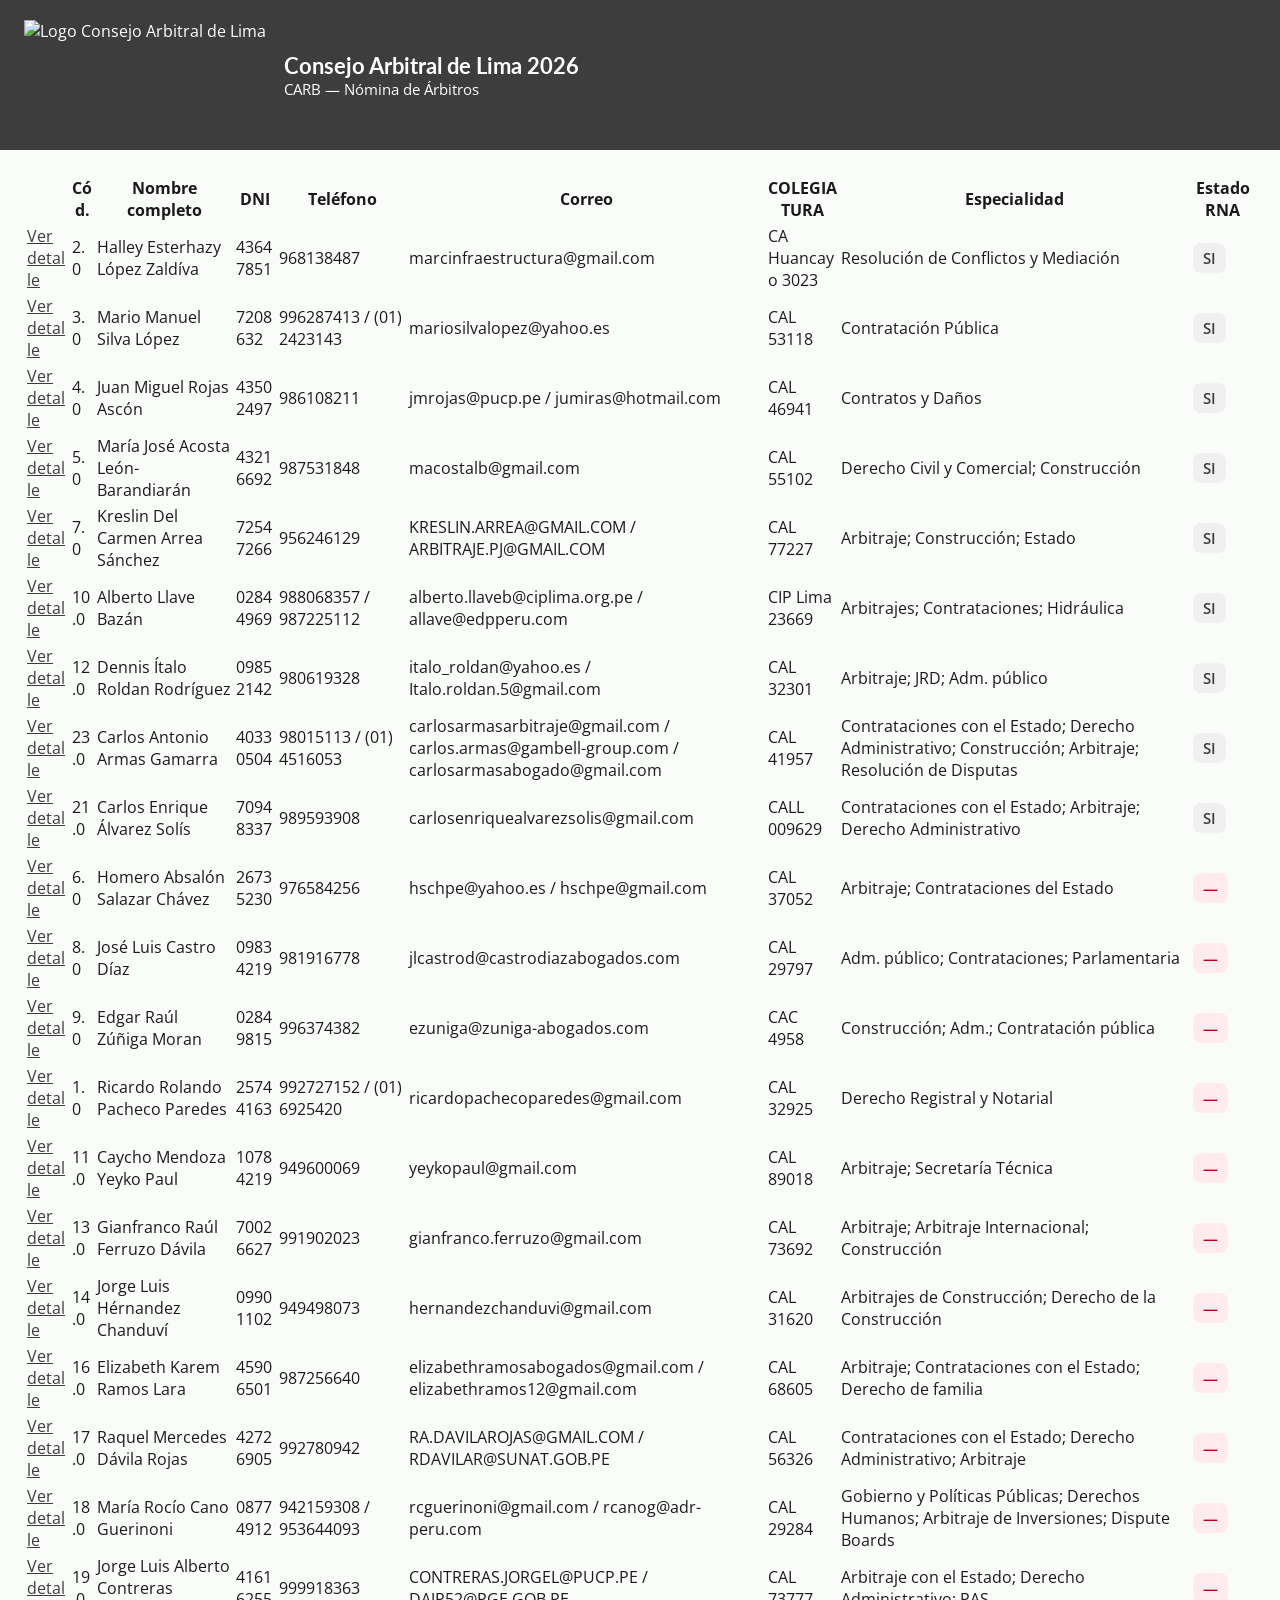
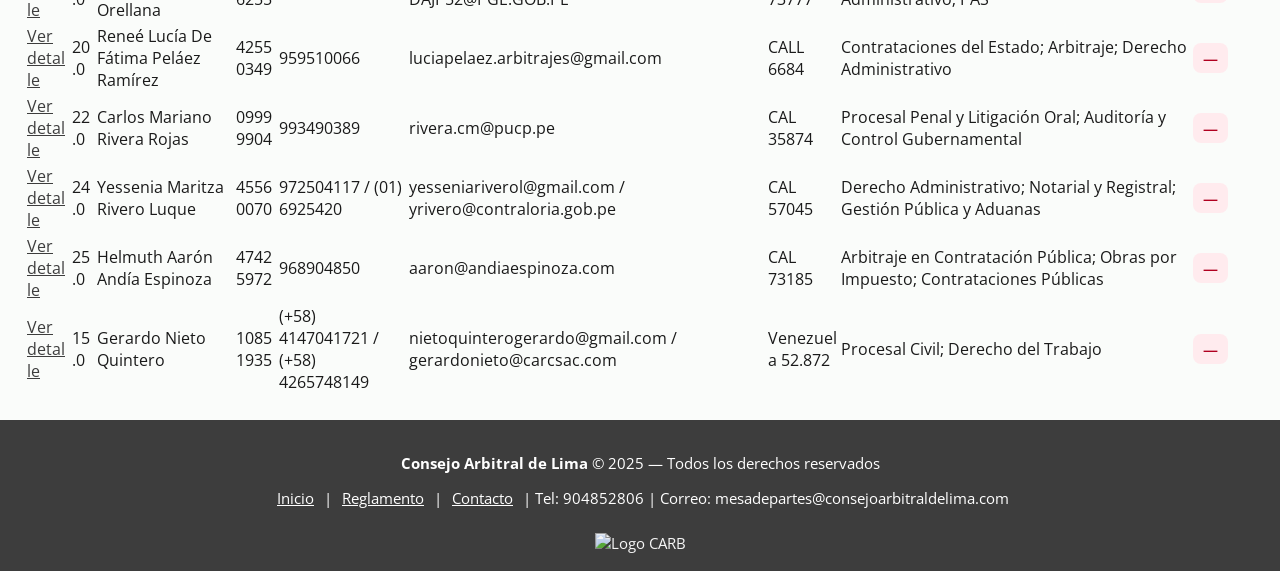
==== commit 9426e3f4: "Update title and header for 2026 season" ====
--- a/Arbitros.html
+++ b/Arbitros.html
@@ -99,7 +99,7 @@
     <div class="branding">
       <img src="https://img1.wsimg.com/isteam/ip/ae18afb4-3c73-4098-bfc8-e108d3eff693/blob-802ab36.png/:/rs=w:600,h:450" alt="Logo Consejo Arbitral de Lima" />
       <div>
-        <h1>Consejo Arbitral de Lima</h1>
+        <h1>Consejo Arbitral de Lima 2026</h1>
         <p>CARB — Nómina de Árbitros</p>
       </div>
     </div>
